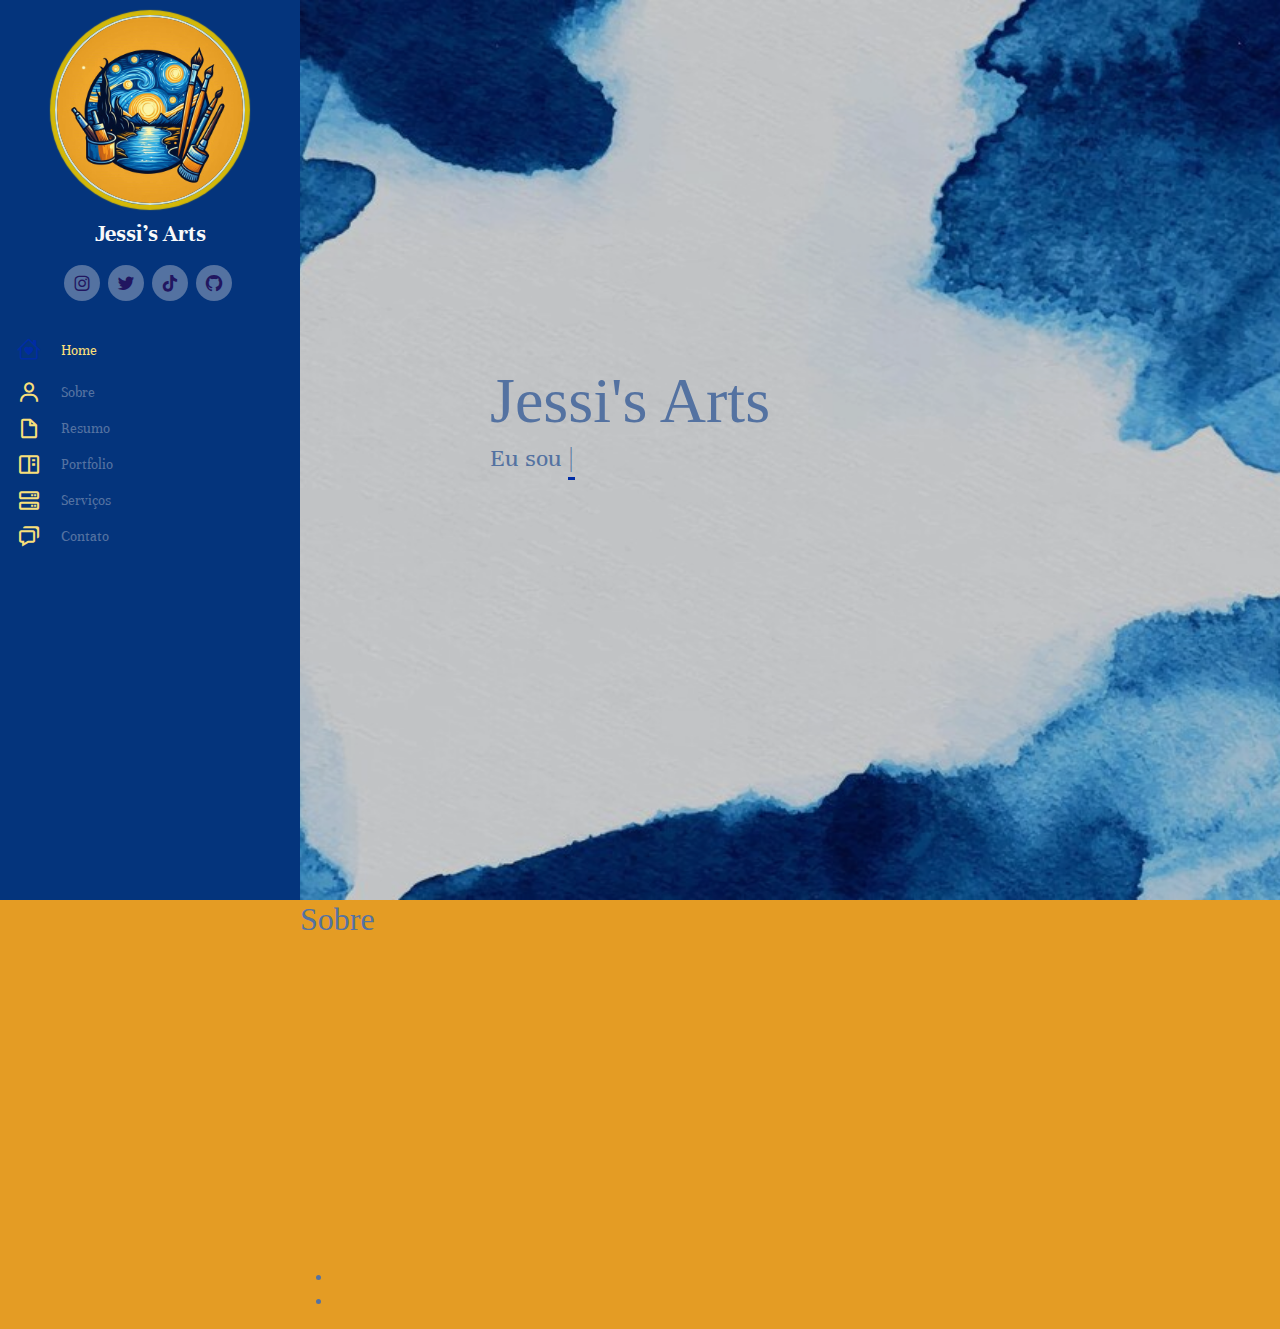
==== index.html @ 722318ad "Add files via upload" ====
<!DOCTYPE html>
<html lang="pt-br">

<head>
  <meta charset="UTF-8">
  <meta name="viewport" content="width=device-width, initial-scale=1.0">
  <title>Jessi</title>
  <meta content="" name="description">
  <meta content="" name="keywords">
  <!-- favicon -->
  <!-- google fonts -->


  <!-- CSS Bootstrap -->
  <link rel="stylesheet" href="bootstrap/aos/aos.css">
  <link rel="stylesheet" href="bootstrap/bootstrap/css/bootstrap.min.css">
  <link rel="stylesheet" href="bootstrap/bootstrap-icons/bootstrap-icons.css">
  <link rel="stylesheet" href="bootstrap/boxicons/css/boxicons.min.css">
  <link rel="stylesheet" href="bootstrap/glightbox/css/glightbox.min.css">
  <link rel="stylesheet" href="bootstrap/swiper/swiper-bundle.min.css">

  <!-- CSS principal -->
  <link rel="stylesheet" href="css/style.css">

</head>

<body>
  <!-- botão navegação mobile -->
  <i class="bi bi-list mobile-nav-toggle d-xl-none"></i>

  <!-- cabeçalho -->
  <header id="header">
    <div class="d-flex flex-column">

      <div class="perfil">

        <img class="img-fluid rounded-circle" src="img/depoimentos/logo da jessi.jpg" alt=""> <!-- inserir a imagem -->

        <h1 class="text-light"> Jessi's Arts </h1>

        <div class="social-links mt-3 text-center">

          <a href="#" target="_blank" class="Instagram"> <i class="bx bxl-instagram"> </i></a>

          <a href="#" target="_blank" class="Twitter"> <i class="bx bxl-twitter"></i></a>

          <a href="#" target="_blank" class="Tiktok"> <i class="bx bxl-tiktok"></i></a>

          <a href="#" target="_blank" class="Github"> <i class="bx bxl-github"></i></a>
        </div> <!-- fim social links -->

        <nav id="navbar" class="nav-menu navbar">
          <ul>
            <li>
              <a href="#hero" class="nav-link scrollto active">
                <i class="bi bi-house-heart"> </i>
                <span> Home </span>
              </a>
            </li>
            <li>
              <a href="#sobre" class="nav-link scrollto">
                <i class="bx bx-user"> </i>
                <span> Sobre </span>
              </a>
            </li>
            <li>
              <a href="#resumo" class="nav-link scrollto">
                <i class="bx bx-file-blank"> </i>
                <span> Resumo </span>
              </a>
            </li>
            <li>
              <a href="#portfolio" class="nav-link scrollto">
                <i class="bx bx-book-content"> </i>
                <span> Portfolio </span>
              </a>
            </li>
            <li>
              <a href="#serviços" class="nav-link scrollto">
                <i class="bx bx-server"> </i>
                <span> Serviços </span>
              </a>
            </li>
            <li>
              <a href="#contato" class="nav-link scrollto">
                <i class="bx bx-chat"> </i>
                <span> Contato </span>
              </a>
            </li>
          </ul>
        </nav>
      </div> <!-- fim perfil -->
    </div>
  </header>

  <!-- hero -->
  <section id="hero" class="d-flex flex-column justify-content-center align-items-center">

    <div class="hero-container" data-aos="fade-in">

      <h1> Jessi's Arts </h1>
      <p> Eu sou <span class="typed" data-typed-items="Artista, Arte, Expressão"> </span> </p>

    </div>
  </section> <!-- fim hero -->

  <main id="main">

    <section id="sobre" class="sobre">
      <div id="container">

        <div class="section-title">

          <h2>Sobre</h2>
          <p> <!-- escrever sobre a loja --></p>

        </div>

        <div class="row">

          <div class="col-lg-4" data-aos="fade-right">
            <img class="img-fluid" src="img/depoimentos/logo da jessi.jpg" alt="">
          </div>

          <div class="col-lg-8 pt-4 pt-lg-0 content" data-aos="fade-left">

            <h3> Venda de Quadros </h3>
            <p class="fst-italic"> <!-- escrever sobre  --></p>
          </div>

          <div class="row">
            <div class="col-lg-6">
               
              <ul>
                  <li>
                      <li></li>
                    <strong></strong>
                    <span></span>
                  </li>




              </ul>



            </div>


          </div>

        </div>

      </div>
    </section>


  </main> <!-- fim main -->

  <footer id="footer">


  </footer>

  <!-- back-to-top -->

  <!-- JS Bootstrap -->
  <script src="bootstrap/aos/aos.js"></script>
  <script src="bootstrap/bootstrap/js/bootstrap.bundle.min.js"></script>
  <script src="bootstrap/glightbox/js/glightbox.min.js"></script>
  <script src="bootstrap/isotope-layout/isotope.pkgd.min.js"></script>
  <script src="bootstrap/purecounter/purecounter_vanilla.js"></script>
  <script src="bootstrap/swiper/swiper-bundle.min.js"></script>
  <script src="bootstrap/typed.js/typed.umd.js"></script>

  <!-- JS Principal -->
  <script src="js/main.js"></script>

</body>

</html>
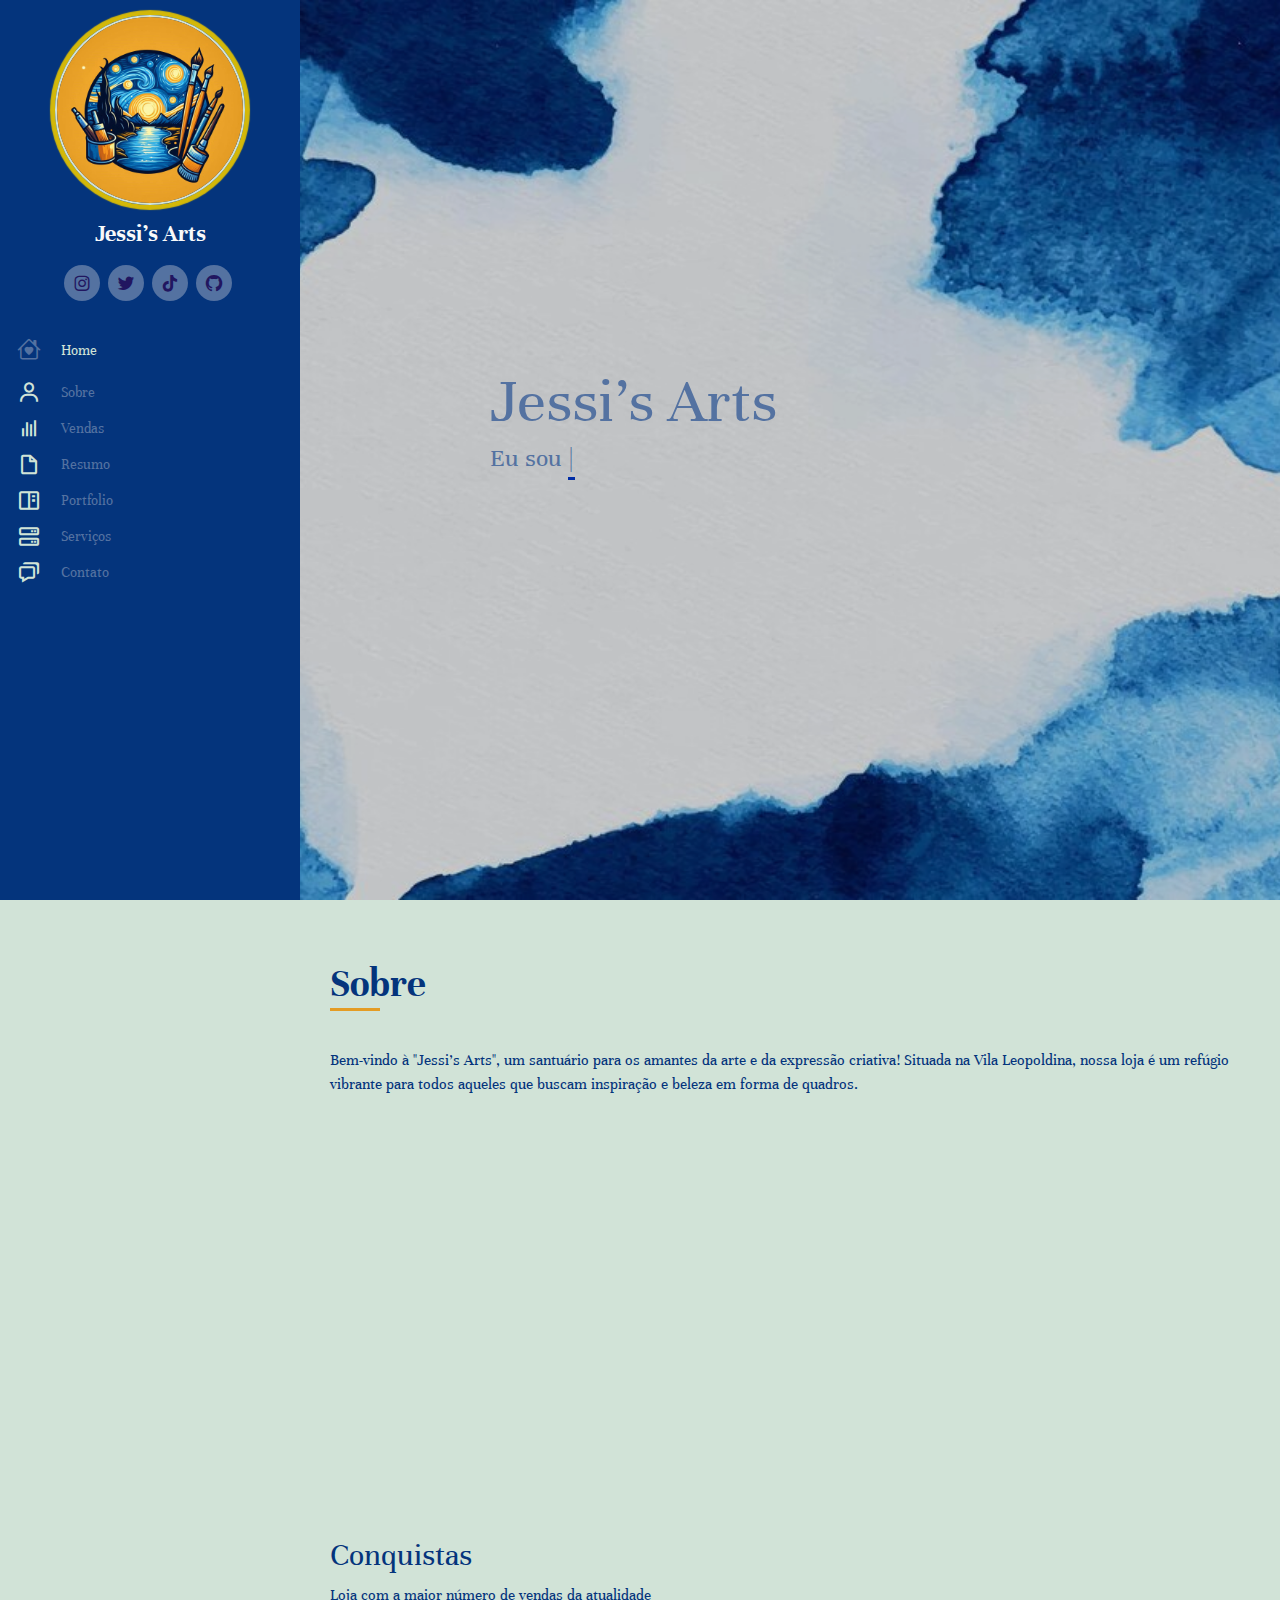
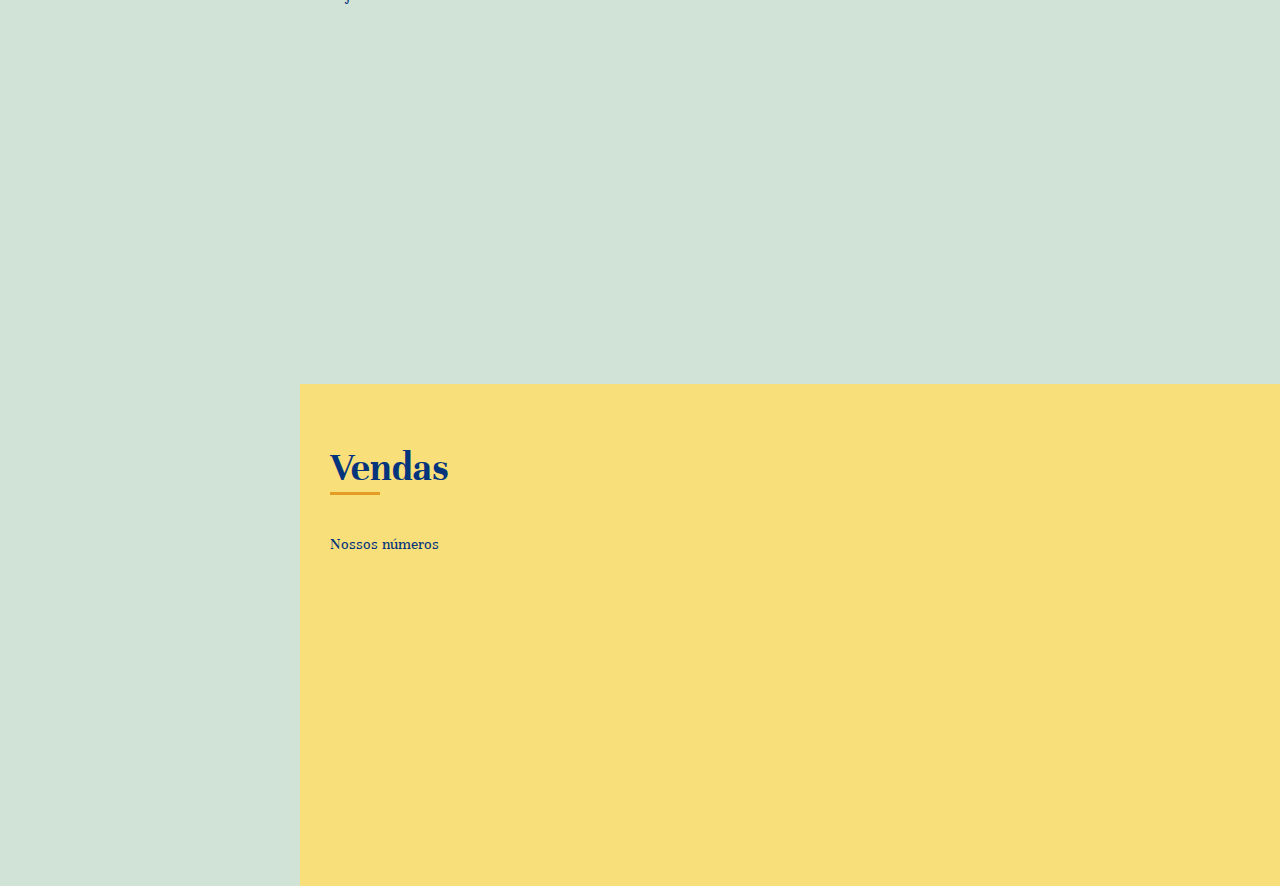
==== commit 07770c2a: "Add files via upload" ====
--- a/index.html
+++ b/index.html
@@ -40,13 +40,14 @@
 
         <div class="social-links mt-3 text-center">
 
-          <a href="#" target="_blank" class="Instagram"> <i class="bx bxl-instagram"> </i></a>
+          <a href="https://www.instagram.com/jeeh_ssicah/" target="_blank" class="Instagram"> <i
+              class="bx bxl-instagram"> </i></a>
 
           <a href="#" target="_blank" class="Twitter"> <i class="bx bxl-twitter"></i></a>
 
           <a href="#" target="_blank" class="Tiktok"> <i class="bx bxl-tiktok"></i></a>
 
-          <a href="#" target="_blank" class="Github"> <i class="bx bxl-github"></i></a>
+          <a href="https://github.com/JessicaTb" target="_blank" class="Github"> <i class="bx bxl-github"></i></a>
         </div> <!-- fim social links -->
 
         <nav id="navbar" class="nav-menu navbar">
@@ -61,6 +62,12 @@
               <a href="#sobre" class="nav-link scrollto">
                 <i class="bx bx-user"> </i>
                 <span> Sobre </span>
+              </a>
+            </li>
+            <li>
+              <a href="#vendas" class="nav-link scrollto">
+                <i class="bx bx-bar-chart"> </i>
+                <span> Vendas </span>
               </a>
             </li>
             <li>
@@ -107,12 +114,14 @@
   <main id="main">
 
     <section id="sobre" class="sobre">
-      <div id="container">
+      <div class="container">
 
         <div class="section-title">
 
           <h2>Sobre</h2>
-          <p> <!-- escrever sobre a loja --></p>
+          <p> Bem-vindo à "Jessi's Arts", um santuário para os amantes da arte e da expressão criativa! Situada na Vila
+            Leopoldina, nossa loja é um refúgio vibrante para todos aqueles que buscam inspiração e beleza em forma de
+            quadros.</p>
 
         </div>
 
@@ -125,35 +134,221 @@
           <div class="col-lg-8 pt-4 pt-lg-0 content" data-aos="fade-left">
 
             <h3> Venda de Quadros </h3>
-            <p class="fst-italic"> <!-- escrever sobre  --></p>
-          </div>
-
-          <div class="row">
-            <div class="col-lg-6">
-               
-              <ul>
-                  <li>
-                      <li></li>
-                    <strong></strong>
-                    <span></span>
-                  </li>
-
-
-
-
-              </ul>
-
-
-
-            </div>
-
-
-          </div>
+            <p class="fst-italic"> Loja dedicada a vender quadros</p>
+
+
+            <div class="row">
+              <div class="col-lg-6">
+                <ul>
+                  <li>
+                    <i class="bi bi-calendar-heart"></i>
+                    <strong>Inauguração</strong>
+                    <span>19 de Março 2020</span>
+                  </li>
+
+                  <li>
+                    <i class="bi bi-globe-americas"></i>
+                    <strong> Site </strong>
+                    <span>https://github.com/JessicaTb</a></span>
+                  </li>
+
+                  <li>
+                    <i class="bi bi-phone"></i>
+                    <strong> Telefone</strong>
+                    <span>(11) 91316-7765</span>
+                  </li>
+                </ul>
+
+              </div> <!-- fim da col-lg-6 -->
+              <div class="col-lg-6">
+                <ul>
+                  <li>
+                    <i class="bi bi-geo-alt"></i>
+                    <strong> Cidade</strong>
+                    <span> São Paulo </span>
+                  </li>
+
+                  <li>
+                    <i class="bi bi-geo-fill"></i>
+                    <strong> Bairro</strong>
+                    <span> Vila Leopoldina </span>
+                  </li>
+
+                  <li>
+                    <i class="bi bi-envelope-heart"></i>
+                    <strong> Email </strong>
+                    <span>jessisarts@gmail.com</span>
+                  </li>
+                </ul>
+              </div>
+              <p> Somos a maior loja de quadros da Vila Leopoldina </p>
+            </div>
+
+          </div>
+
+        </div>
+    </section>
+
+    <!-- conquistas -->
+    <section id="conquistas" class="conquistas">
+      <div class="container">
+
+        <div>
+          <h2> Conquistas</h2>
+          <p> Loja com a maior número de vendas da atualidade</p>
+        </div>
+
+        <div class="row">
+
+          <div class="col-lg-3 col-md-6 d-md-flex align-items-md-stretch" data-aos="fade-up">
+            <div class="count-box">
+              <i class="bi bi-bar-chart-line"></i>
+              <span data-purecounter-start="0" data-purecounter-end="130" data-purecounter-duration="2"
+                class="purecounter"></span>
+              <p>
+                <strong> Quadros vendidos: </strong>
+                Mensalmente vendemos uma média de 130 quadros
+              </p>
+            </div>
+          </div>
+          <div class="col-lg-3 col-md-6 d-md-flex align-items-md-stretch" data-aos="fade-up">
+            <div class="count-box">
+              <i class="bi bi-person-hearts"></i>
+              <span data-purecounter-start="0" data-purecounter-end="637" data-purecounter-duration="2"
+                class="purecounter"></span>
+              <p>
+                <strong> Clientes: </strong>
+                Centenas de clientes satisfeitos com nossas obras
+              </p>
+            </div>
+          </div>
+          <div class="col-lg-3 col-md-6 d-md-flex align-items-md-stretch" data-aos="fade-up"> <!-- alterar esse aqui -->
+            <div class="count-box">
+              <i class="bi bi-palette"></i>
+              <span data-purecounter-start="0" data-purecounter-end="78" data-purecounter-duration="2"
+                class="purecounter"></span>
+              <p>
+                <strong> Obras: </strong>
+                Mais de 70 obras autorais
+              </p>
+            </div>
+          </div>
+          <div class="col-lg-3 col-md-6 d-md-flex align-items-md-stretch" data-aos="fade-up">
+            <!--  alterar esse aqui -->
+            <div class="count-box">
+              <i class="bi bi-graph-up-arrow"></i> <!-- icones para falar sobre as conquistas da loja  -->
+              <span data-purecounter-start="0" data-purecounter-end="503" data-purecounter-duration="2"
+                class="purecounter"></span>
+              <p>
+                <strong> Crescimento: </strong>
+                Nos últimos 2 anos nossa loja teve uma grande ascensão, e agora temos centenas de clientes
+              </p>
+            </div>
+          </div>
+
+        </div> <!--  fim row -->
+
+      </div> <!-- fim container -->
+    </section> <!-- fim conquistas -->
+
+    <section id="skills" class="skills section-bg">
+      <div class="container">
+
+        <div class="section-title">
+          <h2> Vendas </h2>
+          <p>Nossos números</p>
+        </div>
+
+        <div class="row skills-content">
+
+          <div class="col-lg-6" data-aos="fade-right">
+
+            <div class="progress">
+              <span class="skill"> Quadro Miniatura
+                <i class="val"> 35% </i>
+              </span>
+              <div class="progress-bar-bg">
+                <div class="progress-bar" role="progressbar" aria-valuenow="35" aria-valuemin="0" aria-valuemax="100"> </div>
+              </div>
+            </div>
+
+            <div class="progress">
+              <span class="skill"> Quadro Pequeno 
+                <i class="val"> 40% </i>
+              </span>
+              <div class="progress-bar-bg">
+                <div class="progress-bar" role="progressbar" aria-valuenow="40" aria-valuemin="0" aria-valuemax="100"> </div>
+              </div>
+            </div>
+
+            <div class="progress">
+              <span class="skill"> Quadro Médio
+                <i class="val"> 25% </i>
+              </span>
+              <div class="progress-bar-bg">
+                <div class="progress-bar" role="progressbar" aria-valuenow="25" aria-valuemin="0" aria-valuemax="100"> </div>
+              </div>
+            </div>
+
+            <div class="progress">
+              <span class="skill"> Quadro Grande 
+                <i class="val"> 25% </i>
+              </span>
+              <div class="progress-bar-bg">
+                <div class="progress-bar" role="progressbar" aria-valuenow="25" aria-valuemin="0" aria-valuemax="100"> </div>
+              </div>
+            </div>
+
+
+          </div>  <!-- fim col-lg-6 -->
+
+          <div class="col-lg-6" data-aos="fade-left">  <!-- adicionei para teste -->
+
+            <div class="progress">
+              <span class="skill"> Quadros Grandes
+                <i class="val"> 35% </i>
+              </span>
+              <div class="progress-bar-bg">
+                <div class="progress-bar" role="progressbar" aria-valuenow="35" aria-valuemin="0" aria-valuemax="100"> </div>
+              </div>
+            </div>
+
+            <div class="progress">
+              <span class="skill"> Quadros Médios 
+                <i class="val"> 40% </i>
+              </span>
+              <div class="progress-bar-bg">
+                <div class="progress-bar" role="progressbar" aria-valuenow="40" aria-valuemin="0" aria-valuemax="100"> </div>
+              </div>
+            </div>
+
+            <div class="progress">
+              <span class="skill"> Quadros Pequenos 
+                <i class="val"> 25% </i>
+              </span>
+              <div class="progress-bar-bg">
+                <div class="progress-bar" role="progressbar" aria-valuenow="25" aria-valuemin="0" aria-valuemax="100"> </div>
+              </div>
+            </div>
+
+            <div class="progress">
+              <span class="skill"> Quadros Pequenos 
+                <i class="val"> 25% </i>
+              </span>
+              <div class="progress-bar-bg">
+                <div class="progress-bar" role="progressbar" aria-valuenow="25" aria-valuemin="0" aria-valuemax="100"> </div>
+              </div>
+            </div>  <!-- fim da progress -->
+
 
         </div>
 
       </div>
     </section>
+
+
+
+
 
 
   </main> <!-- fim main -->
@@ -173,6 +368,7 @@
   <script src="bootstrap/purecounter/purecounter_vanilla.js"></script>
   <script src="bootstrap/swiper/swiper-bundle.min.js"></script>
   <script src="bootstrap/typed.js/typed.umd.js"></script>
+  <script src="bootstrap/waypoints/noframework.waypoints.js"></script>
 
   <!-- JS Principal -->
   <script src="js/main.js"></script>
--- a/css/style.css
+++ b/css/style.css
@@ -13,6 +13,7 @@
 
     --texto-escuro:#211660 ; 
     --texto-claro: #5472a1;
+    --texto-titulo:#201db9;
 
     --detalhes-claro: #d1e3d7;
     --detalhes-icones: #5472a1;
@@ -23,11 +24,11 @@
 /* CSS principal */
 body{
     font-family:"Unna", sans-serif ;
-    color:var(--texto-claro) ;
-    background:var(--fundo-escuro) ;
+    color:var(--fundo-menu-lateral) ; /* texto claro */
+    background:var(--detalhes-claro) ;
 }
 a{
-    color:var(--texto-claro) ;
+    color:var(--texto-claro) ; /* texto claro */
     text-decoration:none;
 }
 a:hover {
@@ -35,7 +36,7 @@
     text-decoration: none;
 }
 h1, h2, h3, h4, h5, h6 {
-    font-family:"" ; /* nome das fontes */
+    font-family:"Unna" sans-serif ; /* nome das fontes */
 }
 /* cabeçalho */
 #header {
@@ -87,6 +88,7 @@
 #main {
     margin-left: 300px;
 }
+.container,
 .container-fluid {
     padding-left: 30px;
     padding-right: 30px;
@@ -132,20 +134,20 @@
 .nav-menu a:focus i{
     font-size: 24px;
     padding-right: 20px;
-    color: var(--fundo-claro);
+    color: var(--borda-clara);  /* alterei para teste  */
 }
 .nav-menu a:hover,
 .nav-menu .active,
 .nav-menu .active:focus,
 .nav-menu li:hover>a {
     text-decoration: none;
-    color: var(--fundo-claro);
+    color: var(--borda-clara); /* alterei */
 }
 .nav-menu a:hover i,
 .nav-menu .active i,
 .nav-menu .active:focus i,
 .nav-menu li:hover>a i {
-    color: var(--detalhes-escuro);
+    color: var(--detalhes-icones);  /* alterei para teste */
 }
 /* fim header */
 .mobile-nav-toggle {
@@ -201,7 +203,7 @@
     font-size: 64px;
     font-size: 700;
     line-height: 56px;
-    color: var(--detalhes-icones);
+    color: var(--detalhes-icones);                              /* título Jessi's Arts */
 }
 #hero p {
     color: var(--detalhes-icones);
@@ -230,3 +232,119 @@
         font-size: 24px;
     }
 }
+/* ------- Css Geral -----  */
+section {
+    padding: 60px 0;
+    overflow: hidden;
+}
+.section-bg {  /*bg - background*/
+    background: var(--fundo-claro);
+}
+.section-title{
+    padding-bottom: 30px;
+}
+.section-title h2 {
+    font-size: 40px;
+    font-weight: bold;
+    margin-bottom: 20px; /* alterei aqui */
+    padding-bottom: 20px;
+    color: var(--fundo-menu-lateral);
+}
+.section-title h2::after {
+    content: "";
+    position: absolute; 
+    display: block;
+    width: 50px;
+    height: 3px;
+    background: var(--fundo-escuro);
+}
+.section-title p {
+    margin-bottom: 0;
+}
+/* sobre */
+.sobre .container h3 {
+    font-size: 30px;          
+    font-weight: 500;
+    color: var(--detalhes-icones); 
+}
+.sobre .container ul{
+    list-style: none;
+    padding: 0;
+}
+.sobre .container ul li {
+    margin-bottom: 20px;
+    display: flex;
+    align-items: center;
+}
+.sobre .container ul strong {
+    margin-right: 15px;
+}
+.sobre .container ul i {
+    font-size: 22px;
+    margin-right: 10px;
+    color: var(--detalhes-icones);
+    line-height: 0;
+}
+/* conquistas */
+.conquistas {
+    padding-bottom: 30px;
+}
+.conquistas .count-box {
+    padding: 30px;
+    width: 100%;
+}
+.conquistas .count-box i {
+    display: block;
+    font-size: 45px;
+    color: var(--detalhes-escuro);
+    float: left;
+    line-height: 0;
+}
+.conquistas .count-box span {
+    font-size: 50px;
+    line-height: 40px;
+    display: block;
+    font-weight: 700;
+    color: var(--texto-titulo);
+    margin-left: 60px;
+}
+.conquistas .count-box p {
+    padding: 15px 0 0 0;
+    margin: 0 0 0 60px;
+    font-family: "Unna" serif;
+    font-size: 16px;
+    color: var(--detalhes-escuro);
+}
+/* .conquistas .count-box i:hover {
+    color: var(--fundo-escuro);
+} */
+/* Skills / Vendas */
+.skills .progress {
+    height: 60px;
+    display: block;
+    background: none;
+    border-radius: 0;
+}
+.skills .progress .skill {
+    padding: 0;
+    margin: 0 0 6px 0;
+    text-transform: uppercase;
+    display: block;
+    font-weight: 600;
+    font-family: "Cormorant Garamond" sans-serif;
+    color: var(--detalhes-escuro);
+}
+.skills .progress .skill .val {
+    float: right;
+    font-style: normal;
+}
+.skills .progress-bar-bg {
+    background: var(--borda-clara);
+    height: 10px;
+}
+.skills .progress-bar {
+    width: 1px;
+    height: 10px;
+    transition: 5s;
+    background: var(--detalhes-escuro);
+}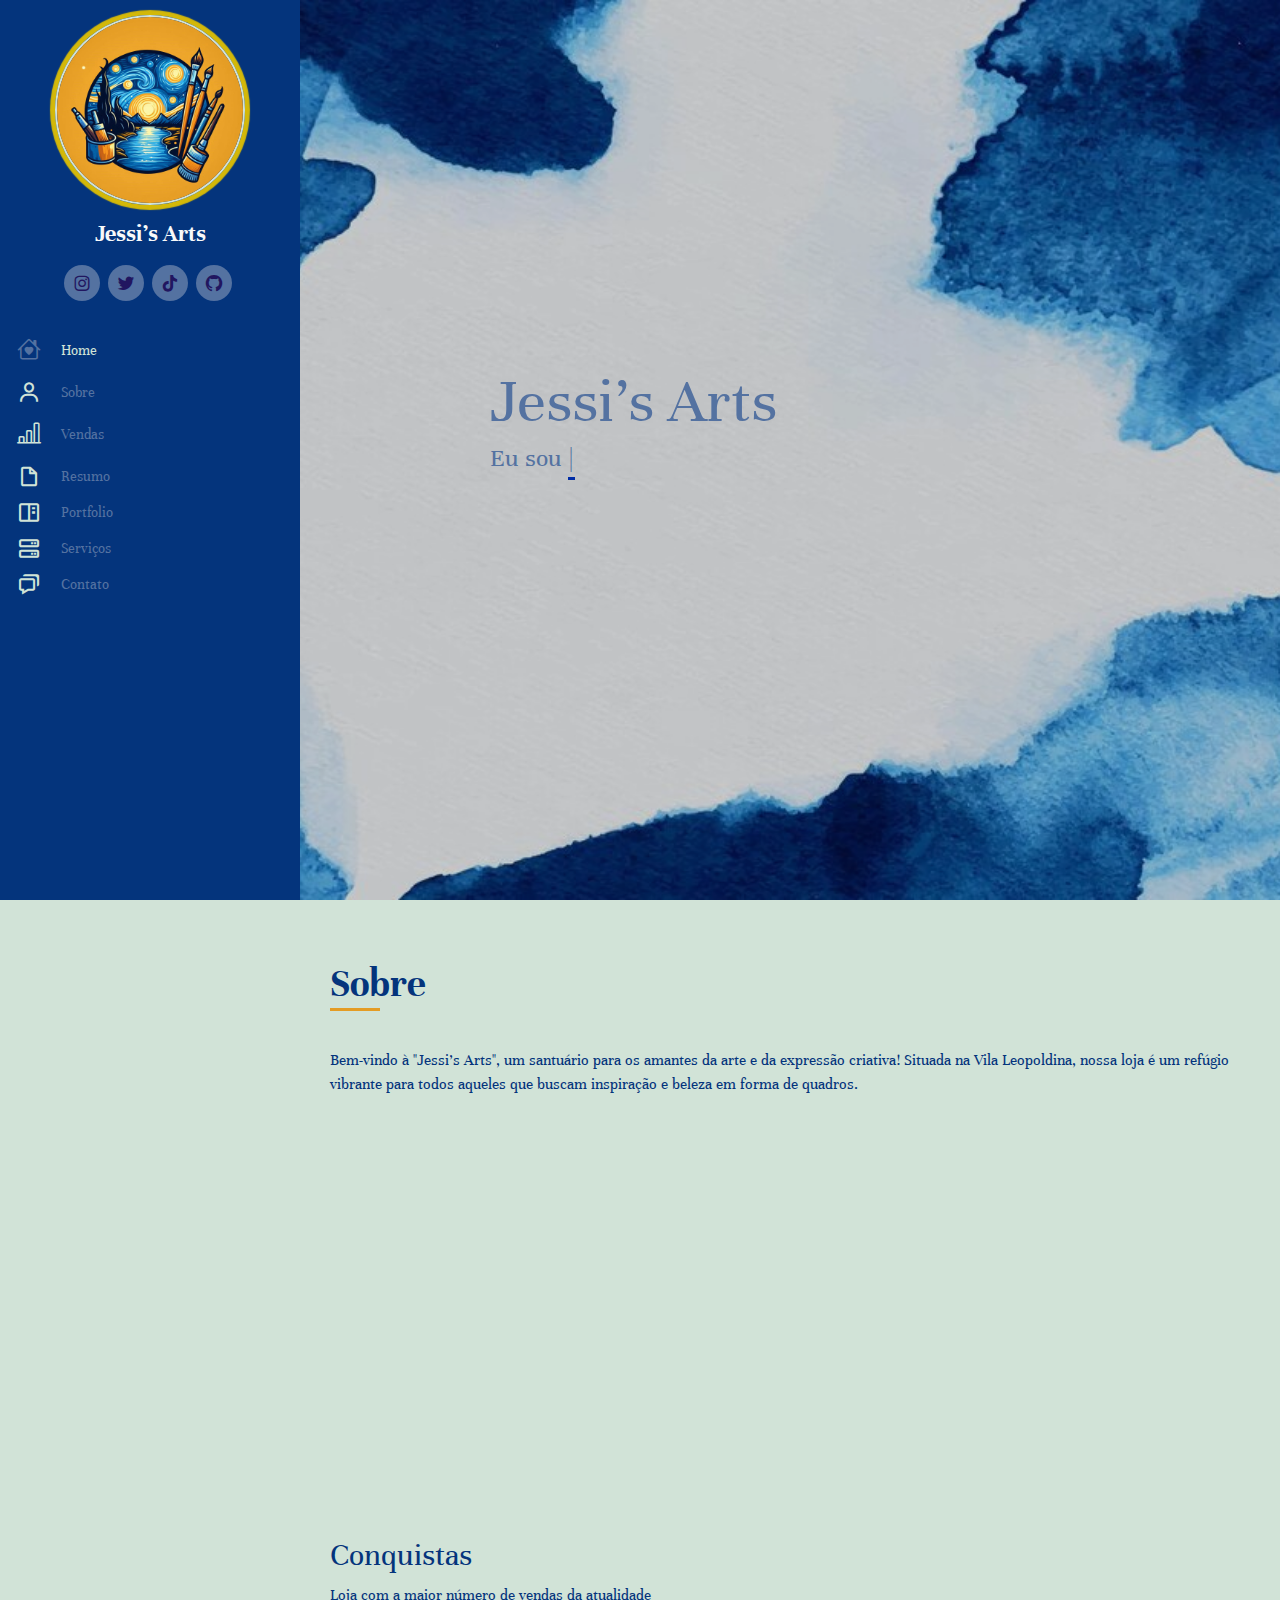
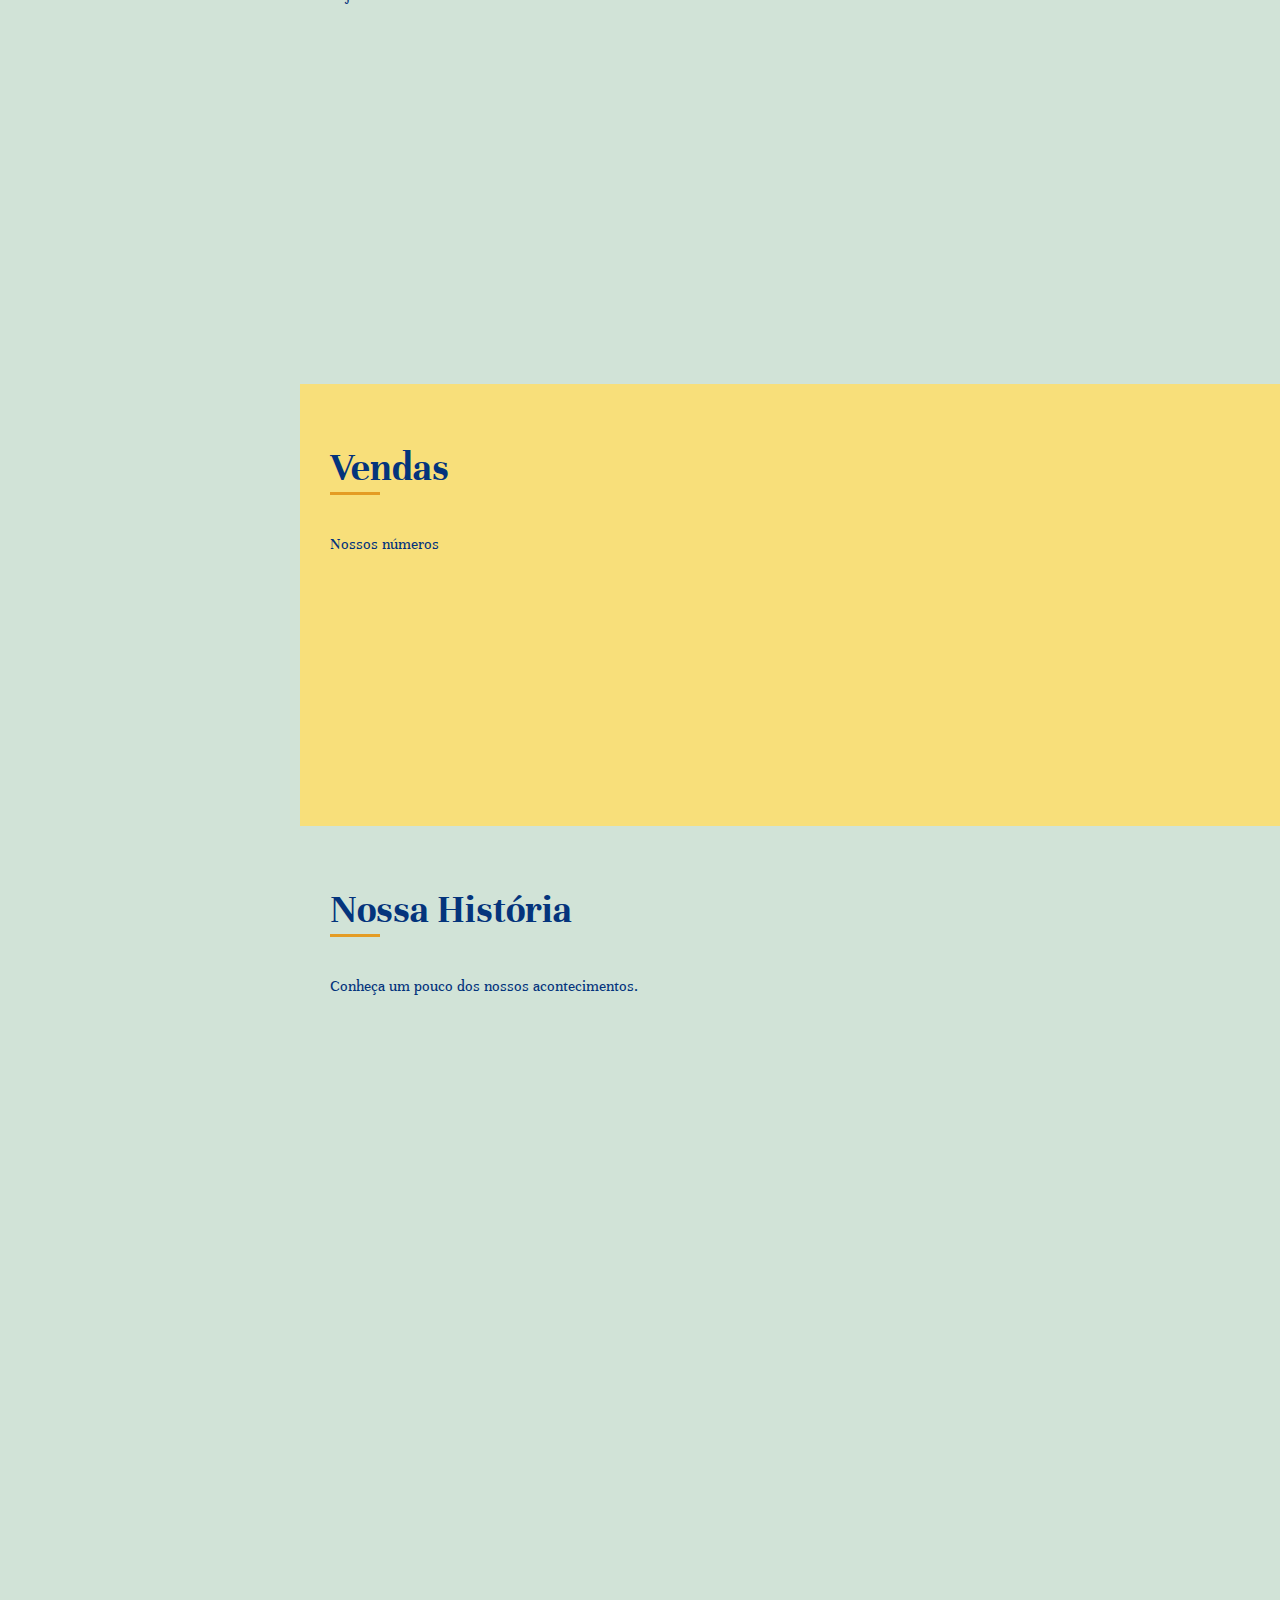
==== commit 9693e332: "Add files via upload" ====
--- a/index.html
+++ b/index.html
@@ -66,7 +66,7 @@
             </li>
             <li>
               <a href="#vendas" class="nav-link scrollto">
-                <i class="bx bx-bar-chart"> </i>
+                <i class="bi bi-bar-chart-line"> </i>
                 <span> Vendas </span>
               </a>
             </li>
@@ -268,16 +268,18 @@
                 <i class="val"> 35% </i>
               </span>
               <div class="progress-bar-bg">
-                <div class="progress-bar" role="progressbar" aria-valuenow="35" aria-valuemin="0" aria-valuemax="100"> </div>
-              </div>
-            </div>
-
-            <div class="progress">
-              <span class="skill"> Quadro Pequeno 
+                <div class="progress-bar" role="progressbar" aria-valuenow="35" aria-valuemin="0" aria-valuemax="100">
+                </div>
+              </div>
+            </div>
+
+            <div class="progress">
+              <span class="skill"> Quadro Pequeno
                 <i class="val"> 40% </i>
               </span>
               <div class="progress-bar-bg">
-                <div class="progress-bar" role="progressbar" aria-valuenow="40" aria-valuemin="0" aria-valuemax="100"> </div>
+                <div class="progress-bar" role="progressbar" aria-valuenow="40" aria-valuemin="0" aria-valuemax="100">
+                </div>
               </div>
             </div>
 
@@ -286,69 +288,116 @@
                 <i class="val"> 25% </i>
               </span>
               <div class="progress-bar-bg">
-                <div class="progress-bar" role="progressbar" aria-valuenow="25" aria-valuemin="0" aria-valuemax="100"> </div>
-              </div>
-            </div>
-
-            <div class="progress">
-              <span class="skill"> Quadro Grande 
+                <div class="progress-bar" role="progressbar" aria-valuenow="25" aria-valuemin="0" aria-valuemax="100">
+                </div>
+              </div>
+            </div>
+
+
+          </div> <!-- fim col-lg-6 -->
+
+          <div class="col-lg-6" data-aos="fade-left"> <!-- adicionei para teste -->
+
+            <div class="progress">
+              <span class="skill"> Quadro Grandes
+                <i class="val"> 35% </i>
+              </span>
+              <div class="progress-bar-bg">
+                <div class="progress-bar" role="progressbar" aria-valuenow="35" aria-valuemin="0" aria-valuemax="100">
+                </div>
+              </div>
+            </div>
+
+            <div class="progress">
+              <span class="skill"> Quadro Extra Grande
+                <i class="val"> 40% </i>
+              </span>
+              <div class="progress-bar-bg">
+                <div class="progress-bar" role="progressbar" aria-valuenow="40" aria-valuemin="0" aria-valuemax="100">
+                </div>
+              </div>
+            </div>
+
+            <div class="progress">
+              <span class="skill"> Quadro Tamanho Galeria
                 <i class="val"> 25% </i>
               </span>
               <div class="progress-bar-bg">
-                <div class="progress-bar" role="progressbar" aria-valuenow="25" aria-valuemin="0" aria-valuemax="100"> </div>
-              </div>
-            </div>
-
-
-          </div>  <!-- fim col-lg-6 -->
-
-          <div class="col-lg-6" data-aos="fade-left">  <!-- adicionei para teste -->
-
-            <div class="progress">
-              <span class="skill"> Quadros Grandes
-                <i class="val"> 35% </i>
-              </span>
-              <div class="progress-bar-bg">
-                <div class="progress-bar" role="progressbar" aria-valuenow="35" aria-valuemin="0" aria-valuemax="100"> </div>
-              </div>
-            </div>
-
-            <div class="progress">
-              <span class="skill"> Quadros Médios 
-                <i class="val"> 40% </i>
-              </span>
-              <div class="progress-bar-bg">
-                <div class="progress-bar" role="progressbar" aria-valuenow="40" aria-valuemin="0" aria-valuemax="100"> </div>
-              </div>
-            </div>
-
-            <div class="progress">
-              <span class="skill"> Quadros Pequenos 
-                <i class="val"> 25% </i>
-              </span>
-              <div class="progress-bar-bg">
-                <div class="progress-bar" role="progressbar" aria-valuenow="25" aria-valuemin="0" aria-valuemax="100"> </div>
-              </div>
-            </div>
-
-            <div class="progress">
-              <span class="skill"> Quadros Pequenos 
-                <i class="val"> 25% </i>
-              </span>
-              <div class="progress-bar-bg">
-                <div class="progress-bar" role="progressbar" aria-valuenow="25" aria-valuemin="0" aria-valuemax="100"> </div>
-              </div>
-            </div>  <!-- fim da progress -->
-
-
-        </div>
+                <div class="progress-bar" role="progressbar" aria-valuenow="25" aria-valuemin="0" aria-valuemax="100">
+                </div>
+              </div>
+            </div> <!-- fim da progress -->
+
+          </div>
+
+        </div>
+    </section>
+    <!-- resumo -->
+    <section id="resumo" class="resumo">
+      <div class="container">
+
+        <div class="section-title">
+          <h2> Nossa História </h2>
+          <p> Conheça um pouco dos nossos acontecimentos.</p>
+        </div>
+
+        <div class="row">
+
+          <div class="col-lg-6" data-aos="fade-up">
+
+            <h3 class="resumo-titulo"> Como tudo começou. </h3>
+            <div class="resumo-item pb-0">
+              <h4> Jessi's Arts </h4>
+              <p>
+                <em> Nossa loja foi criada em 2020, começamos...</em>
+              </p>
+              <ul>
+                <li>São Paulo - SP</li>
+                <li> (11) 91316-7765 </li>
+                <li></li>
+                <li></li>
+              </ul>
+
+            </div> <!-- fim resumo titulo -->
+
+            <h3 class="resumo-titulo"> Nova Geração </h3>
+            <div class="resumo-item">
+              <h4> Chegada... </h4>
+              <h5> 2020 - 2020</h5>
+              <p>
+                <em> Sucesso de Vendas </em>
+              </p>
+              <p>
+                Nosso carro chefe....
+              </p>
+            </div>
+            <div class="resumo-item">
+              <h4> Maior loja de Quadros da Vila Leopoldina </h4>
+              <h5> 2020 - 2020</h5>
+              <p>
+                <em> Em 2021 nos tornamos a maior loja de quadros da Vila Leopoldina </em>
+              </p>
+              <p>
+              <ul>
+                <li>
+                  Criamos nossa Loja Virtual.
+                </li>
+                <li>
+                  Começamos a vender para o Brasil todo.
+                </li>
+              </ul>
+              </p>
+            </div>
+            <!-- fim resumo titulo  -->
+          </div> <!-- fim col -->
+
+          <div class="col-lg-6" data-aos="fade-up" data-aos-delay="200"></div>
+
+        </div>
+
 
       </div>
     </section>
-
-
-
-
 
 
   </main> <!-- fim main -->
--- a/css/style.css
+++ b/css/style.css
@@ -347,4 +347,52 @@
     height: 10px;
     transition: 5s;
     background: var(--detalhes-escuro);
-}+}
+/* resumo */
+.resumo .resumo-titulo {
+    font-size: 26px;
+    font-weight: 700;
+    margin-top: 20px;
+    margin-bottom: 20px;
+    color: var(--detalhes-escuro);
+}
+.resumo .resumo-item {
+    padding: 0 0 20px 20px;
+    /* margin-top: ; */
+    border-left: 2px solid var(--texto-titulo);
+    position: relative;
+}
+.resumo .resumo-item h4 {
+    line-height: 22px;
+    font-size: 22px;
+    font-weight: 800;
+    text-transform: uppercase;
+    font-family: 'Cormorant-Garamond';
+    color: var(--texto-titulo);
+    margin-bottom: 25px;
+}
+.resumo .resumo-item h5 {
+    font-size: 16px;
+    background: var(--fundo-claro);
+    padding: 5px 15px;
+    display: inline-block;
+    font-weight: 600;
+    margin-bottom: 10px;
+}
+.resumo .resumo-item ul {
+    padding-left: 20px;
+}
+.resumo .resumo-item ul li {
+    padding-bottom: 10px;
+}
+.resumo .resumo-item::before {  /* ::pseudo elemento */
+    content: "";
+    position: absolute;
+    top: 0;
+    left: -9px;
+    width: 16px;
+    height: 16px;
+    border-radius: 50%;
+    background: var(--fundo-claro);
+    border: 2px solid var(--texto-titulo);
+}  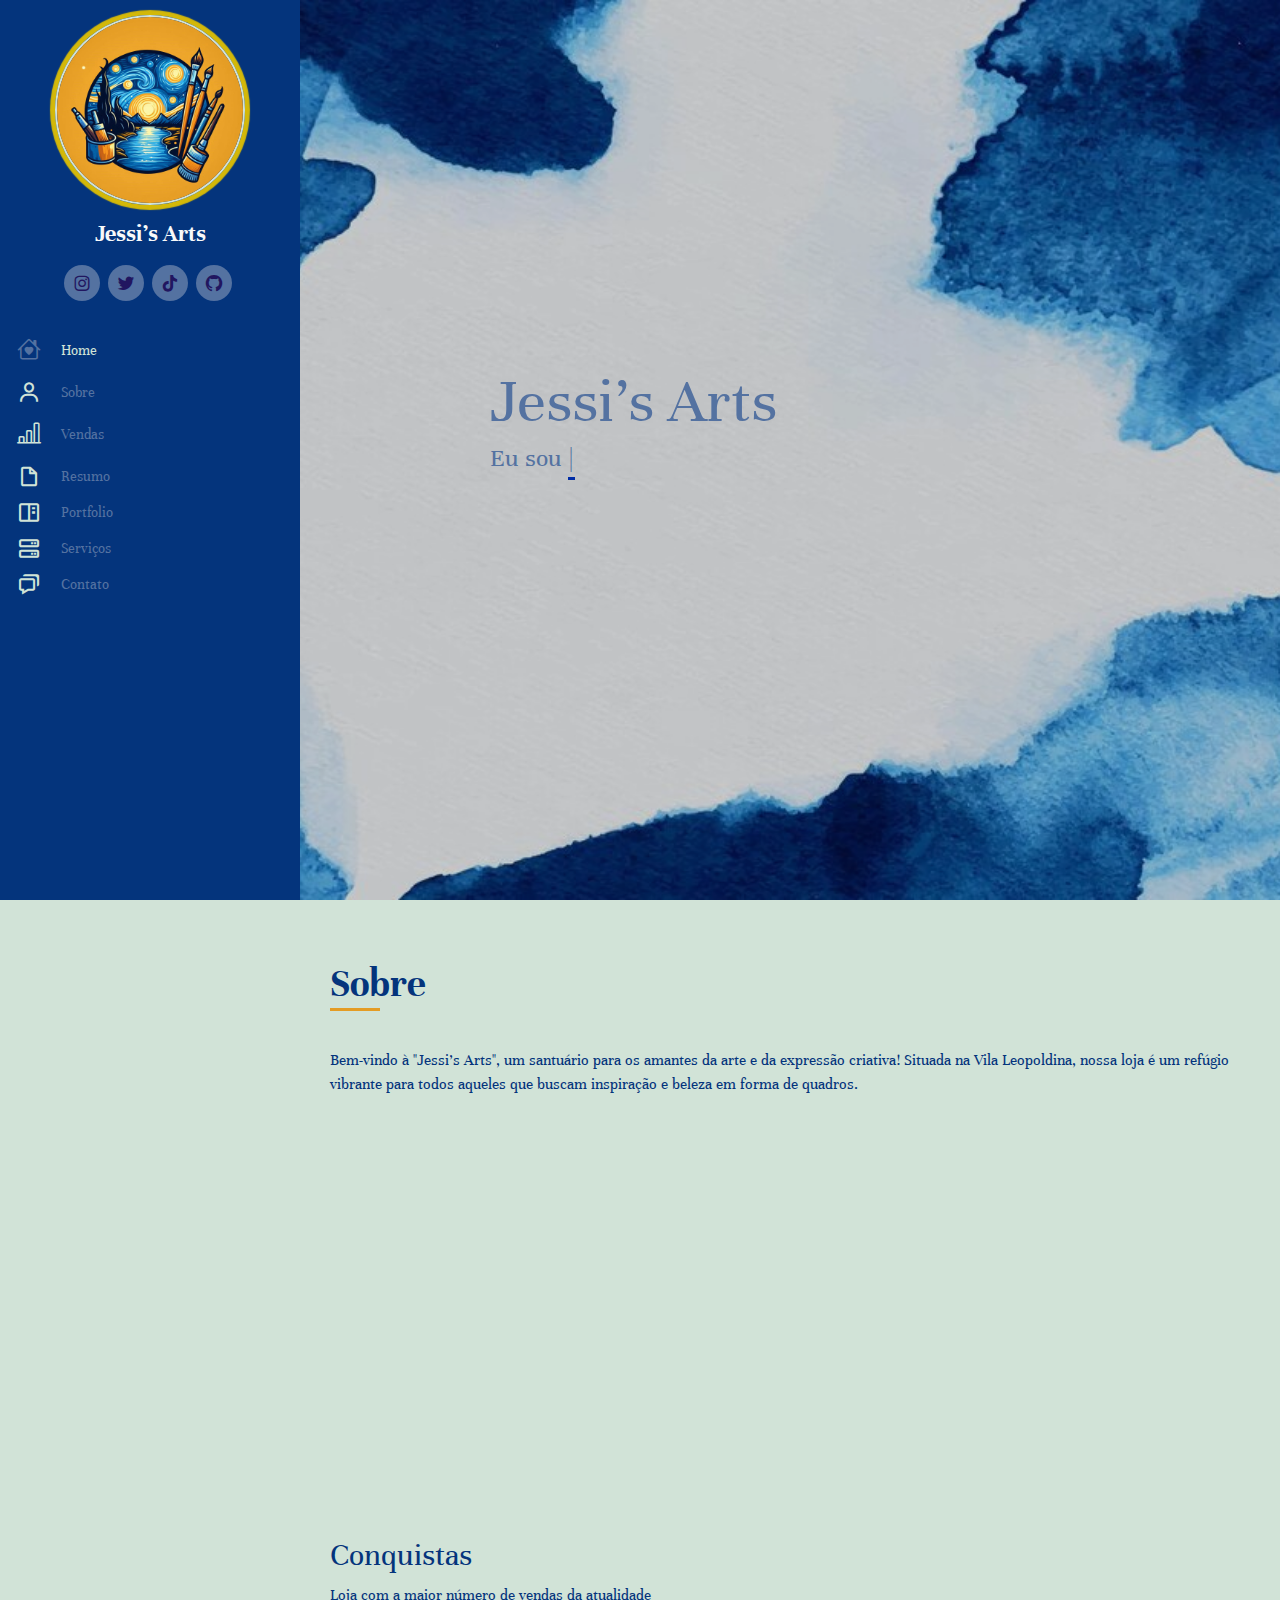
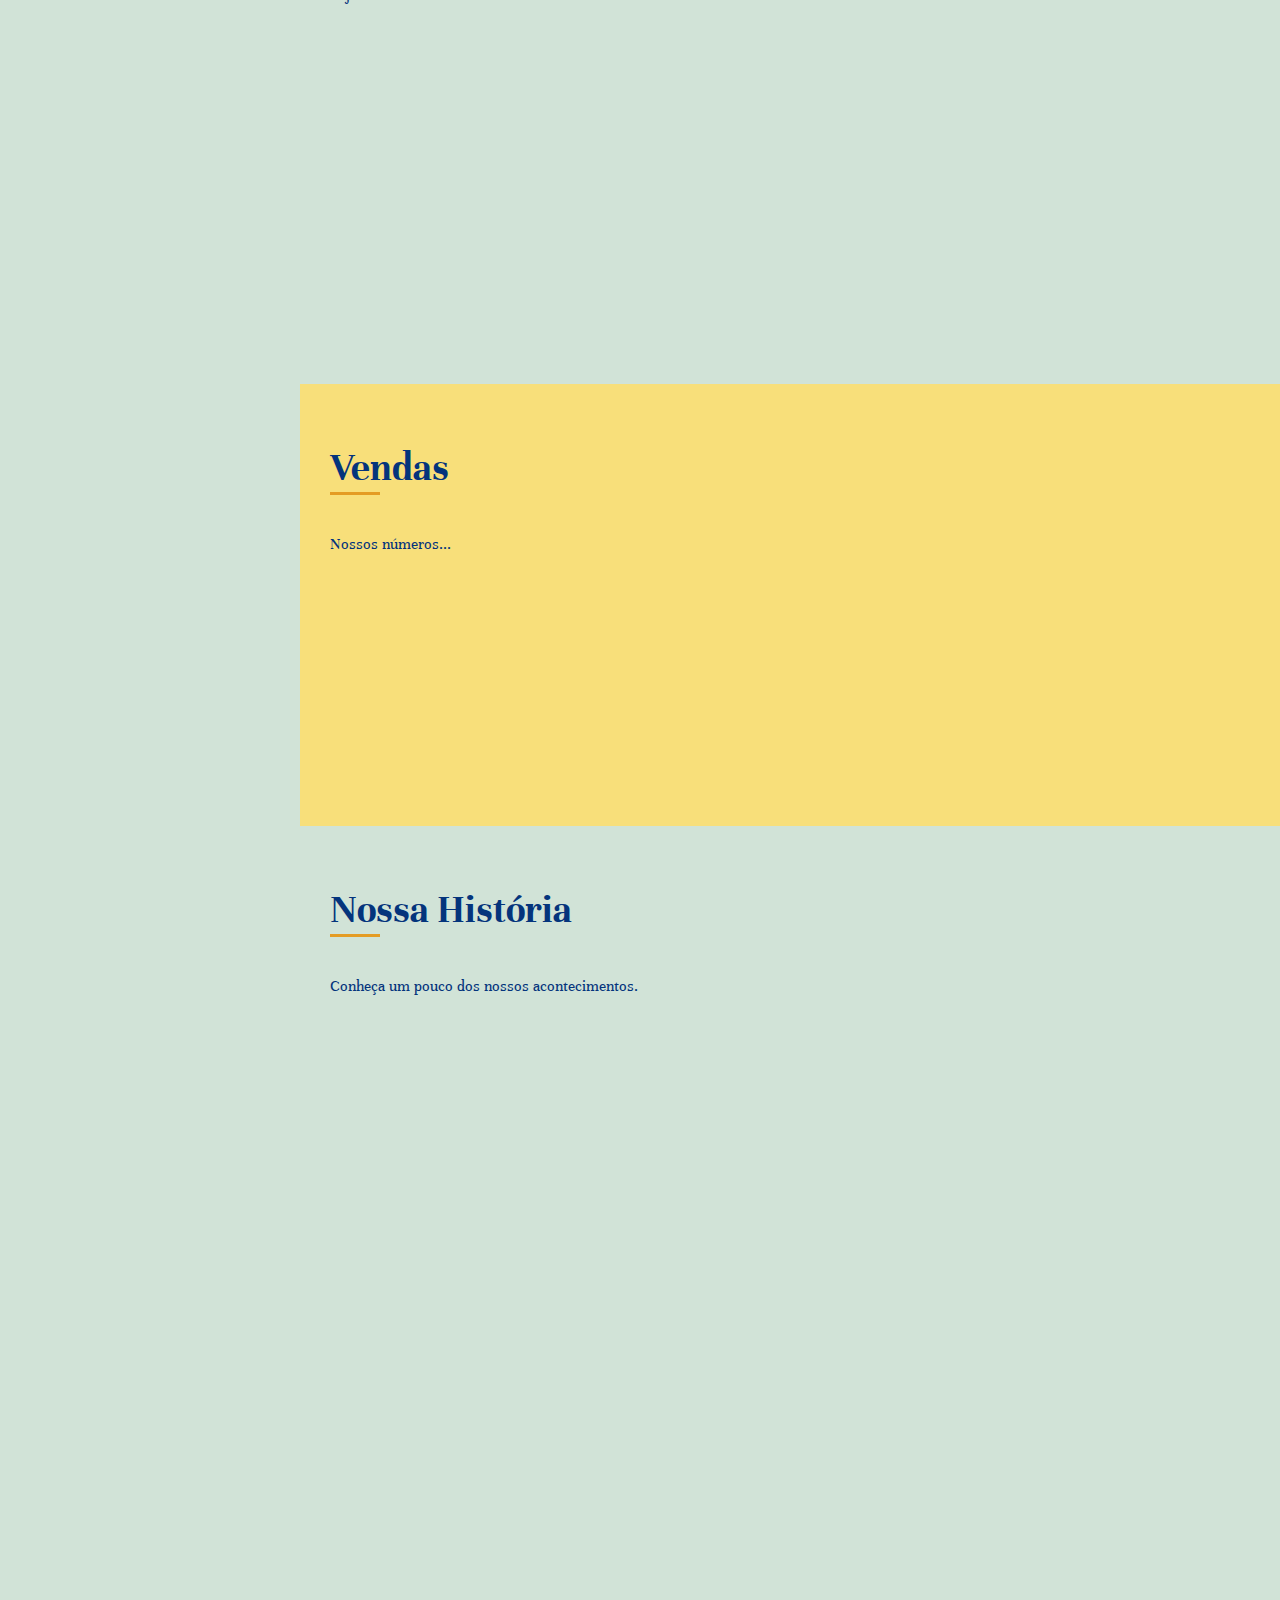
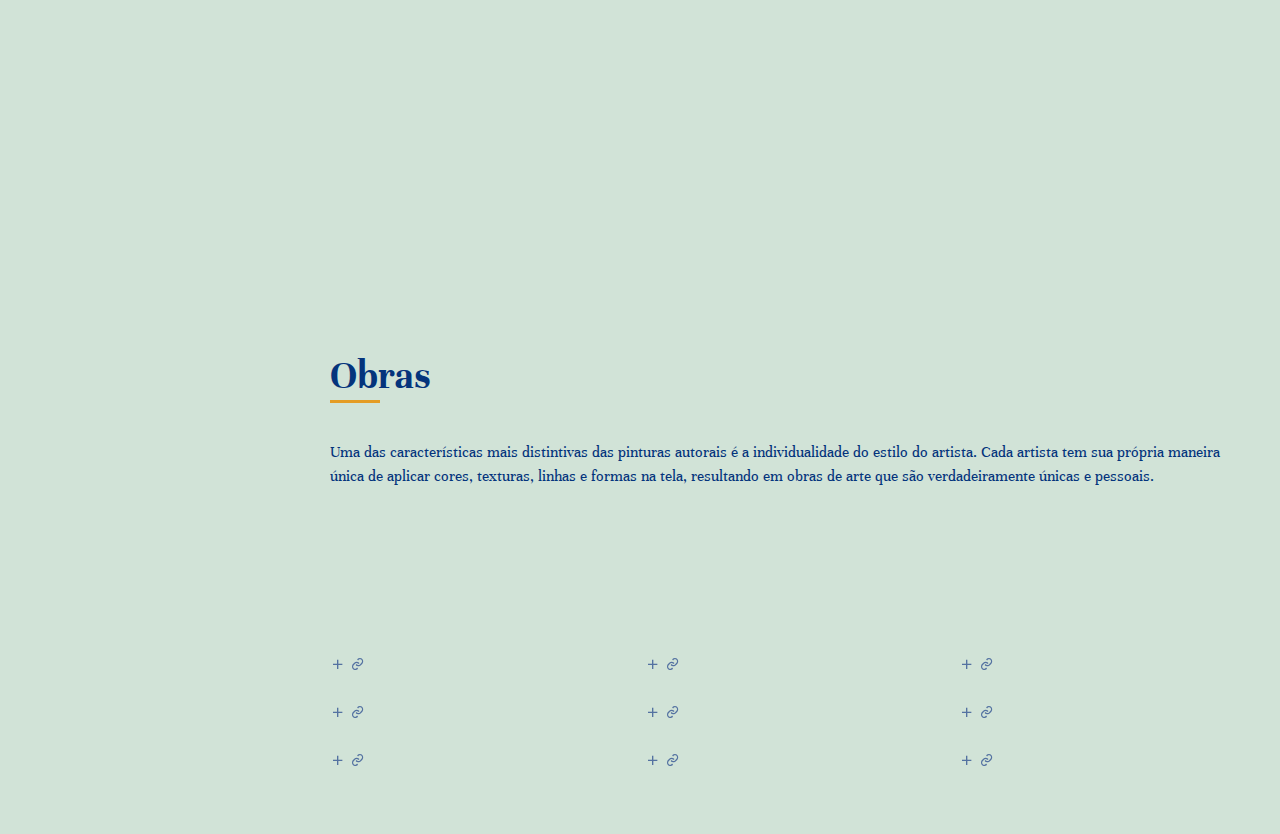
==== commit 312f3612: "Add files via upload" ====
--- a/index.html
+++ b/index.html
@@ -256,7 +256,7 @@
 
         <div class="section-title">
           <h2> Vendas </h2>
-          <p>Nossos números</p>
+          <p>Nossos números...</p>
         </div>
 
         <div class="row skills-content">
@@ -265,30 +265,30 @@
 
             <div class="progress">
               <span class="skill"> Quadro Miniatura
-                <i class="val"> 35% </i>
+                <i class="val"> 15% </i>
               </span>
               <div class="progress-bar-bg">
-                <div class="progress-bar" role="progressbar" aria-valuenow="35" aria-valuemin="0" aria-valuemax="100">
+                <div class="progress-bar" role="progressbar" aria-valuenow="15" aria-valuemin="0" aria-valuemax="100">
                 </div>
               </div>
             </div>
 
             <div class="progress">
               <span class="skill"> Quadro Pequeno
-                <i class="val"> 40% </i>
+                <i class="val"> 10% </i>
               </span>
               <div class="progress-bar-bg">
-                <div class="progress-bar" role="progressbar" aria-valuenow="40" aria-valuemin="0" aria-valuemax="100">
+                <div class="progress-bar" role="progressbar" aria-valuenow="10" aria-valuemin="0" aria-valuemax="100">
                 </div>
               </div>
             </div>
 
             <div class="progress">
               <span class="skill"> Quadro Médio
-                <i class="val"> 25% </i>
+                <i class="val"> 30% </i>
               </span>
               <div class="progress-bar-bg">
-                <div class="progress-bar" role="progressbar" aria-valuenow="25" aria-valuemin="0" aria-valuemax="100">
+                <div class="progress-bar" role="progressbar" aria-valuenow="30" aria-valuemin="0" aria-valuemax="100">
                 </div>
               </div>
             </div>
@@ -300,30 +300,30 @@
 
             <div class="progress">
               <span class="skill"> Quadro Grandes
-                <i class="val"> 35% </i>
+                <i class="val"> 20% </i>
               </span>
               <div class="progress-bar-bg">
-                <div class="progress-bar" role="progressbar" aria-valuenow="35" aria-valuemin="0" aria-valuemax="100">
+                <div class="progress-bar" role="progressbar" aria-valuenow="20" aria-valuemin="0" aria-valuemax="100">
                 </div>
               </div>
             </div>
 
             <div class="progress">
               <span class="skill"> Quadro Extra Grande
-                <i class="val"> 40% </i>
+                <i class="val"> 20% </i>
               </span>
               <div class="progress-bar-bg">
-                <div class="progress-bar" role="progressbar" aria-valuenow="40" aria-valuemin="0" aria-valuemax="100">
+                <div class="progress-bar" role="progressbar" aria-valuenow="20" aria-valuemin="0" aria-valuemax="100">
                 </div>
               </div>
             </div>
 
             <div class="progress">
               <span class="skill"> Quadro Tamanho Galeria
-                <i class="val"> 25% </i>
+                <i class="val"> 5% </i>
               </span>
               <div class="progress-bar-bg">
-                <div class="progress-bar" role="progressbar" aria-valuenow="25" aria-valuemin="0" aria-valuemax="100">
+                <div class="progress-bar" role="progressbar" aria-valuenow="5" aria-valuemin="0" aria-valuemax="100">
                 </div>
               </div>
             </div> <!-- fim da progress -->
@@ -391,13 +391,212 @@
             <!-- fim resumo titulo  -->
           </div> <!-- fim col -->
 
-          <div class="col-lg-6" data-aos="fade-up" data-aos-delay="200"></div>
-
-        </div>
-
+          <div class="col-lg-6" data-aos="fade-up" data-aos-delay="200">
+
+            <h3 class="resumo-titulo"> Chegada da Arte </h3>
+
+            <div>
+              <div class="resumo-item">
+                <h4>Lorem ipsum dolor sit </h4>
+                <h5> 2020 - Atual </h5>
+                <p>
+                  <em>preencher aqui </em>
+                </p>
+                <p> .................</p>
+                <ul>
+                  <li>;;;;;</li>
+                  <li>----</li>
+                </ul>
+              </div>
+
+            </div>
+
+          </div> <!-- fim col - 2 -->
+        </div> <!-- fim da row -->
+      </div> <!-- fim container -->
+    </section>
+    <!-- portfolio // filtro -->
+    <section id="portfolio" class="portfolio">
+      <div class="container">
+
+
+        <div class="section-title">
+          <h2> Obras </h2>
+          <p> Uma das características mais distintivas das pinturas autorais é a individualidade do estilo do artista. Cada artista tem sua própria maneira única de aplicar cores, texturas, linhas e formas na tela, resultando em obras de arte que são verdadeiramente únicas e pessoais. </p>
+        </div>
+
+        <!-- filtro -->
+        <div class="row" data-aos="fade-up">
+          <div class="col-lg-12 d-flex justify-content-center">
+            <ul id="portfolio-filters">
+              <li data-filter="*"> Todos </li>
+              <li data-filter=".filter-aqua"> Pinturas Aquarela </li> <!-- observar se a falta do hifen afeta  -->
+              <!-- ps5 -->
+              <li data-filter=".filter-oleo"> Pinturas a Óleo</li> <!-- xbox -->
+              <li data-filter=".filter-acril"> Pinturas Acrilícas </li> <!-- swt -->
+            </ul>
+          </div>
+        </div> <!-- fim filtro -->
+
+        <div class="row portfolio-container">
+
+          <div class="col-lg-4 col-md-6 portfolio-item filter-aqua"> <!-- mudar o filtro -->
+            <div class="portfolio-wrap">
+              <img class="img-fluid" src="img/portfolio/releitura da obra terraço do café a noite de van gogh.jfif"
+                alt="">
+              <div class="portfolio-links">
+                <a href="img/portfolio/releitura da obra terraço do café a noite de van gogh.jfif"
+                  data-gallery="portfolioGallery" class="portfolio-lightbox" title="Terraço do café à noite">
+                  <i class="bx bx-plus"></i>
+                </a>
+                <a href="detalhes.html" title="Mais informações"> <!-- 1 -->
+                  <i class="bx bx-link"> </i>
+                </a>
+              </div> <!-- fim portfolio-links -->
+            </div> <!-- fim portfolio wrap,, -->
+          </div> <!-- foto 1 -->
+
+          <div class="col-lg-4 col-md-6 portfolio-item filter-acril"> <!-- mudar o filtro -->
+            <div class="portfolio-wrap">
+              <img class="img-fluid" src="img/portfolio/releitura da obra os girassóis de van gogh.jfif" alt="">
+              <div class="portfolio-links">
+                <a href="img/portfolio/releitura da obra os girassóis de van gogh.jfif" data-gallery="portfolioGallery"
+                  class="portfolio-lightbox" title="Girassóis de Van Gogh">
+                  <i class="bx bx-plus"></i>
+                </a>
+                <a href="detalhes.html" title="Mais informações"> <!-- 2 -->
+                  <i class="bx bx-link"> </i>
+                </a>
+              </div> <!-- fim portfolio-links -->
+            </div> <!-- fim portfolio wrap,, -->
+          </div> <!-- foto 2 -->
+
+          <div class="col-lg-4 col-md-6 portfolio-item filter-aqua"> <!-- mudar o filtro -->
+            <div class="portfolio-wrap">
+              <img class="img-fluid"
+                src="img/portfolio/releitura da obra os girassóis de van gogh (van gogh pintando).jfif" alt="">
+              <div class="portfolio-links">
+                <a href="img/portfolio/releitura da obra os girassóis de van gogh (van gogh pintando).jfif"
+                  data-gallery="portfolioGallery" class="portfolio-lightbox"
+                  title="Van Gogh pintando uma de suas obras">
+                  <i class="bx bx-plus"></i>
+                </a>
+                <a href="detalhes.html" title="Mais informações"> <!-- 3 -->
+                  <i class="bx bx-link"> </i>
+                </a>
+              </div> <!-- fim portfolio-links -->
+            </div> <!-- fim portfolio wrap,, -->
+          </div> <!-- foto 3 -->
+
+          <div class="col-lg-4 col-md-6 portfolio-item filter-oleo"> <!-- mudar o filtro -->
+            <div class="portfolio-wrap">
+              <img class="img-fluid" src="img/portfolio/releitura da obra o quarto de van gogh.jfif" alt="">
+              <div class="portfolio-links">
+                <a href="img/portfolio/releitura da obra o quarto de van gogh.jfif" data-gallery="portfolioGallery"
+                  class="portfolio-lightbox" title="O quarto">
+                  <i class="bx bx-plus"></i>
+                </a>
+                <a href="detalhes.html" title="Mais informações"> <!-- 4 -->
+                  <i class="bx bx-link"> </i>
+                </a>
+              </div> <!-- fim portfolio-links -->
+            </div> <!-- fim portfolio wrap,, -->
+          </div> <!-- foto 4 -->
+
+          <div class="col-lg-4 col-md-6 portfolio-item filter-acril"> <!-- mudar o filtro -->
+            <div class="portfolio-wrap">
+              <img class="img-fluid" src="img/portfolio/releitura da obra Campo de trigo com ciprestes de van gogh.jfif"
+                alt="">
+              <div class="portfolio-links">
+                <a href="img/portfolio/releitura da obra Campo de trigo com ciprestes de van gogh.jfif"
+                  data-gallery="portfolioGallery" class="portfolio-lightbox" title=" Campo de trigo ciprestes">
+                  <i class="bx bx-plus"></i>
+                </a>
+                <a href="detalhes.html" title="Mais informações"> <!-- 5 -->
+                  <i class="bx bx-link"> </i>
+                </a>
+              </div> <!-- fim portfolio-links -->
+            </div> <!-- fim portfolio wrap,, -->
+          </div> <!-- foto 5 -->
+
+          <div class="col-lg-4 col-md-6 portfolio-item filter-aqua"> <!-- mudar o filtro -->
+            <div class="portfolio-wrap">
+              <img class="img-fluid" src="img/portfolio/releitura da obra amendoeira em flor de van gogh.jfif" alt="">
+              <div class="portfolio-links">
+                <a href="img/portfolio/releitura da obra amendoeira em flor de van gogh.jfif"
+                  data-gallery="portfolioGallery" class="portfolio-lightbox" title="Amendoeira em flor">
+                  <i class="bx bx-plus"></i>
+                </a>
+                <a href="detalhes.html" title="Mais informações"> <!-- 6 -->
+                  <i class="bx bx-link"> </i>
+                </a>
+              </div> <!-- fim portfolio-links -->
+            </div> <!-- fim portfolio wrap,, -->
+          </div> <!-- foto 6 -->
+
+          <div class="col-lg-4 col-md-6 portfolio-item filter-oleo"> <!-- mudar o filtro -->
+            <div class="portfolio-wrap">
+              <img class="img-fluid" src="img/portfolio/releitura da obra A casa amarela de van gogh.jfif" alt="">
+              <div class="portfolio-links">
+                <a href="img/portfolio/releitura da obra A casa amarela de van gogh.jfif"
+                  data-gallery="portfolioGallery" class="portfolio-lightbox" title="A casa amarela">
+                  <i class="bx bx-plus"></i>
+                </a>
+                <a href="detalhes.html" title="Mais informações"> <!-- 7 -->
+                  <i class="bx bx-link"> </i>
+                </a>
+              </div> <!-- fim portfolio-links -->
+            </div> <!-- fim portfolio wrap,, -->
+          </div> <!-- foto 7 -->
+
+          <div class="col-lg-4 col-md-6 portfolio-item filter-oleo"> <!-- mudar o filtro -->
+            <div class="portfolio-wrap">
+              <img class="img-fluid"
+                src="img/portfolio/crie quadros inspirados nas pinturas de van gogh (van gogh pintando a noite estrelada).jfif"
+                alt="">
+              <div class="portfolio-links">
+                <a href="img/portfolio/crie quadros inspirados nas pinturas de van gogh (van gogh pintando a noite estrelada).jfif"
+                  data-gallery="portfolioGallery" class="portfolio-lightbox"
+                  title="Van Gogh pintando A noite estrelada">
+                  <i class="bx bx-plus"></i>
+                </a>
+                <a href="detalhes.html" title="Mais informações"> <!-- 8 -->
+                  <i class="bx bx-link"> </i>
+                </a>
+              </div> <!-- fim portfolio-links -->
+            </div> <!-- fim portfolio wrap,, -->
+          </div> <!-- foto 8 -->
+
+          <div class="col-lg-4 col-md-6 portfolio-item filter-acril"> <!-- mudar o filtro -->
+            <div class="portfolio-wrap">
+              <img class="img-fluid"
+                src="img/portfolio/crie quadros inspirados nas pinturas de van gogh (moça pintando).jfif" alt="">
+              <div class="portfolio-links">
+                <a href="img/portfolio/crie quadros inspirados nas pinturas de van gogh (moça pintando).jfif"
+                  data-gallery="portfolioGallery" class="portfolio-lightbox" title="Camponesa pintando uma paisagem">
+                  <i class="bx bx-plus"></i>
+                </a>
+                <a href="detalhes.html" title="Mais informações"> <!-- 9 -->
+                  <i class="bx bx-link"> </i>
+                </a>
+              </div> <!-- fim portfolio-links -->
+            </div> <!-- fim portfolio wrap,, -->
+          </div> <!-- foto 9 -->
+
+
+
+
+
+
+
+        </div>
 
       </div>
     </section>
+
+
+
+
 
 
   </main> <!-- fim main -->
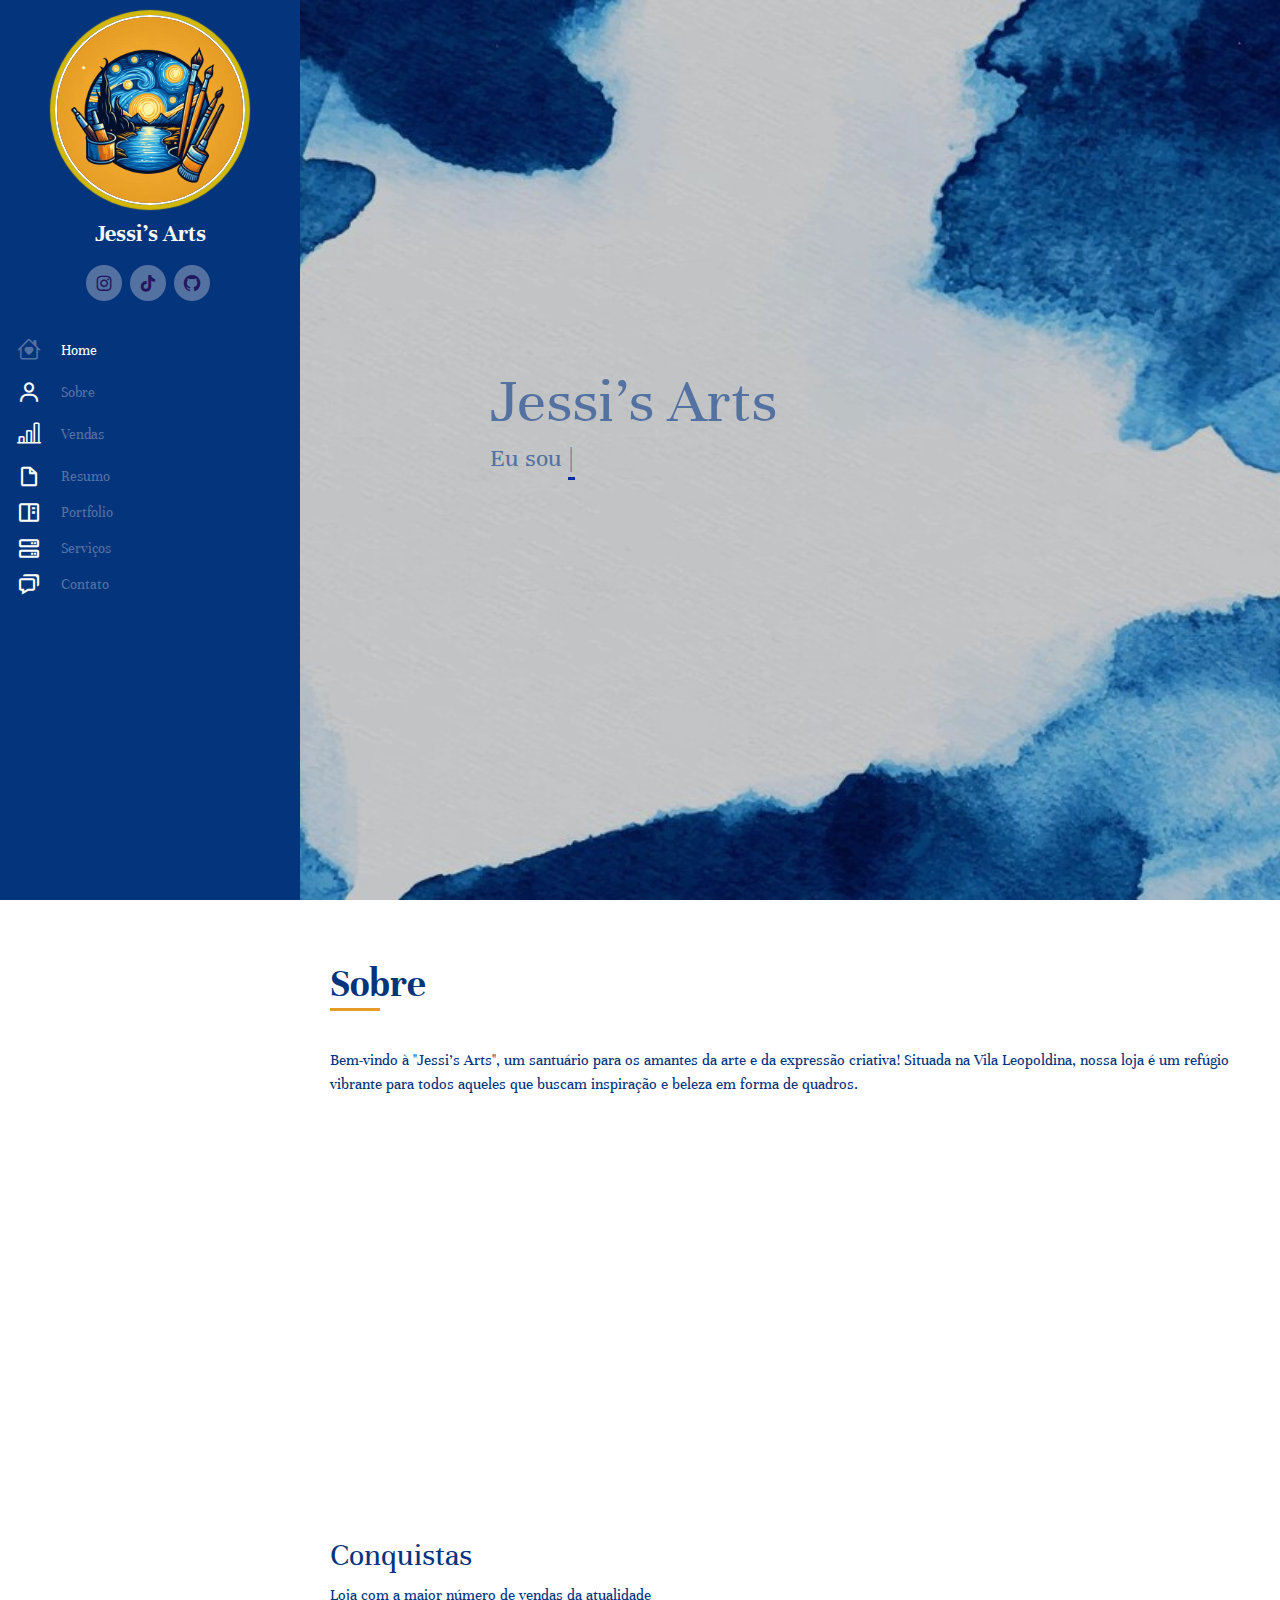
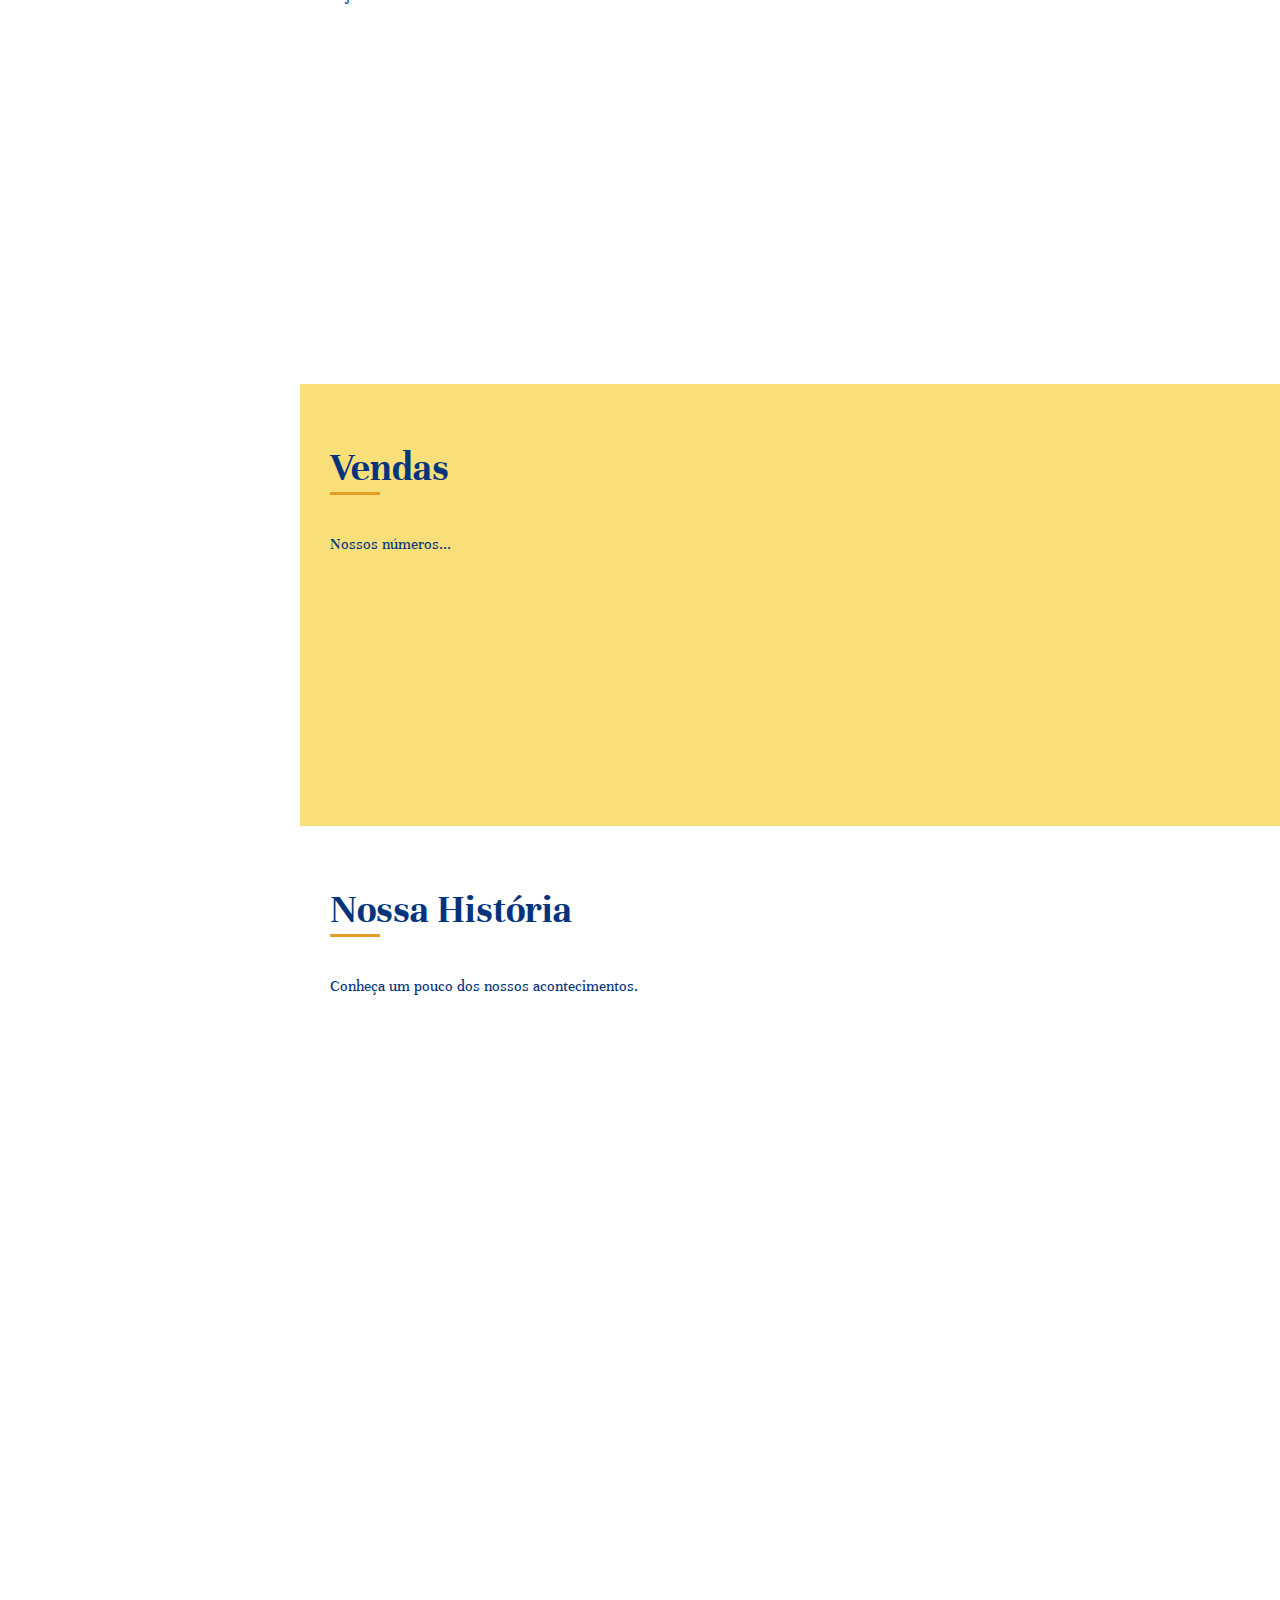
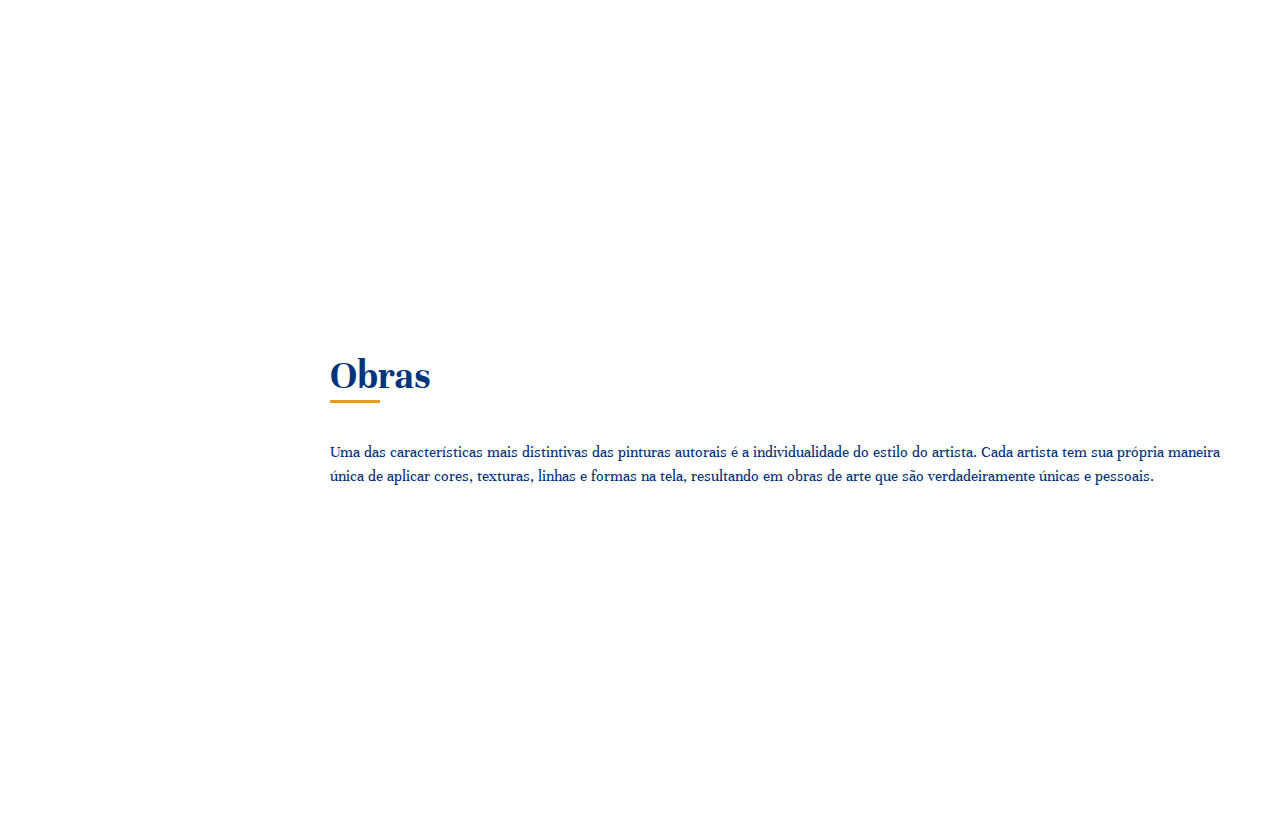
==== commit c100bb8f: "Add files via upload" ====
--- a/index.html
+++ b/index.html
@@ -40,12 +40,9 @@
 
         <div class="social-links mt-3 text-center">
 
-          <a href="https://www.instagram.com/jeeh_ssicah/" target="_blank" class="Instagram"> <i
-              class="bx bxl-instagram"> </i></a>
-
-          <a href="#" target="_blank" class="Twitter"> <i class="bx bxl-twitter"></i></a>
-
-          <a href="#" target="_blank" class="Tiktok"> <i class="bx bxl-tiktok"></i></a>
+          <a href="https://www.instagram.com/jeeh_ssicah/" target="_blank" class="Instagram"> <i class="bx bxl-instagram"> </i></a>
+              
+          <a href="https://www.tiktok.com/@_jesstb" target="_blank" class="Tiktok"> <i class="bx bxl-tiktok"></i></a>
 
           <a href="https://github.com/JessicaTb" target="_blank" class="Github"> <i class="bx bxl-github"></i></a>
         </div> <!-- fim social links -->
@@ -345,37 +342,36 @@
 
           <div class="col-lg-6" data-aos="fade-up">
 
-            <h3 class="resumo-titulo"> Como tudo começou. </h3>
+            <h3 class="resumo-titulo"> Como tudo começou... </h3>
             <div class="resumo-item pb-0">
               <h4> Jessi's Arts </h4>
               <p>
                 <em> Nossa loja foi criada em 2020, começamos...</em>
               </p>
               <ul>
-                <li>São Paulo - SP</li>
-                <li> (11) 91316-7765 </li>
-                <li></li>
-                <li></li>
+                <li>Em Minas Gerais - MG</li>
+                <li>Vendendo pinturas em aquarela</li>
+                <li>Vendendo pinturas em guache</li>
+                <li>Apenas quadros médios</li>
               </ul>
 
             </div> <!-- fim resumo titulo -->
 
-            <h3 class="resumo-titulo"> Nova Geração </h3>
+            <h3 class="resumo-titulo"> Recomeço... </h3>
             <div class="resumo-item">
-              <h4> Chegada... </h4>
-              <h5> 2020 - 2020</h5>
-              <p>
-                <em> Sucesso de Vendas </em>
-              </p>
-              <p>
-                Nosso carro chefe....
-              </p>
+              <h4> Chegada em SP </h4>
+              <h5> 2021 </h5>
+              <p>
+                <em> Viemos para São Paulo...  </em>
+              </p>
+              <p>
+                Em 2021 vimos a oportunidade de expandirmos nossa loja em SP
             </div>
             <div class="resumo-item">
               <h4> Maior loja de Quadros da Vila Leopoldina </h4>
-              <h5> 2020 - 2020</h5>
-              <p>
-                <em> Em 2021 nos tornamos a maior loja de quadros da Vila Leopoldina </em>
+              <h5> 2022 - Atual </h5>
+              <p>
+                <em> Em 2022 nos tornamos a maior loja de quadros da Vila Leopoldina... </em>
               </p>
               <p>
               <ul>
@@ -397,10 +393,10 @@
 
             <div>
               <div class="resumo-item">
-                <h4>Lorem ipsum dolor sit </h4>
+                <h4> Obras  </h4>
                 <h5> 2020 - Atual </h5>
                 <p>
-                  <em>preencher aqui </em>
+                  <em> Nossas obras autorais </em>
                 </p>
                 <p> .................</p>
                 <ul>
@@ -430,10 +426,9 @@
           <div class="col-lg-12 d-flex justify-content-center">
             <ul id="portfolio-filters">
               <li data-filter="*"> Todos </li>
-              <li data-filter=".filter-aqua"> Pinturas Aquarela </li> <!-- observar se a falta do hifen afeta  -->
-              <!-- ps5 -->
-              <li data-filter=".filter-oleo"> Pinturas a Óleo</li> <!-- xbox -->
-              <li data-filter=".filter-acril"> Pinturas Acrilícas </li> <!-- swt -->
+              <li data-filter=".filter-aqua"> Pinturas Aquarela </li> 
+              <li data-filter=".filter-oleo"> Pinturas a Óleo</li> 
+              <li data-filter=".filter-acril"> Pinturas Acrilícas </li> 
             </ul>
           </div>
         </div> <!-- fim filtro -->
@@ -453,7 +448,7 @@
                   <i class="bx bx-link"> </i>
                 </a>
               </div> <!-- fim portfolio-links -->
-            </div> <!-- fim portfolio wrap,, -->
+            </div> <!-- fim portfolio wrap -->
           </div> <!-- foto 1 -->
 
           <div class="col-lg-4 col-md-6 portfolio-item filter-acril"> <!-- mudar o filtro -->
@@ -468,7 +463,7 @@
                   <i class="bx bx-link"> </i>
                 </a>
               </div> <!-- fim portfolio-links -->
-            </div> <!-- fim portfolio wrap,, -->
+            </div> <!-- fim portfolio wrap -->
           </div> <!-- foto 2 -->
 
           <div class="col-lg-4 col-md-6 portfolio-item filter-aqua"> <!-- mudar o filtro -->
@@ -485,7 +480,7 @@
                   <i class="bx bx-link"> </i>
                 </a>
               </div> <!-- fim portfolio-links -->
-            </div> <!-- fim portfolio wrap,, -->
+            </div> <!-- fim portfolio wrap -->
           </div> <!-- foto 3 -->
 
           <div class="col-lg-4 col-md-6 portfolio-item filter-oleo"> <!-- mudar o filtro -->
@@ -500,7 +495,7 @@
                   <i class="bx bx-link"> </i>
                 </a>
               </div> <!-- fim portfolio-links -->
-            </div> <!-- fim portfolio wrap,, -->
+            </div> <!-- fim portfolio wrap -->
           </div> <!-- foto 4 -->
 
           <div class="col-lg-4 col-md-6 portfolio-item filter-acril"> <!-- mudar o filtro -->
@@ -516,7 +511,7 @@
                   <i class="bx bx-link"> </i>
                 </a>
               </div> <!-- fim portfolio-links -->
-            </div> <!-- fim portfolio wrap,, -->
+            </div> <!-- fim portfolio wrap -->
           </div> <!-- foto 5 -->
 
           <div class="col-lg-4 col-md-6 portfolio-item filter-aqua"> <!-- mudar o filtro -->
@@ -531,7 +526,7 @@
                   <i class="bx bx-link"> </i>
                 </a>
               </div> <!-- fim portfolio-links -->
-            </div> <!-- fim portfolio wrap,, -->
+            </div> <!-- fim portfolio wrap -->
           </div> <!-- foto 6 -->
 
           <div class="col-lg-4 col-md-6 portfolio-item filter-oleo"> <!-- mudar o filtro -->
@@ -546,7 +541,7 @@
                   <i class="bx bx-link"> </i>
                 </a>
               </div> <!-- fim portfolio-links -->
-            </div> <!-- fim portfolio wrap,, -->
+            </div> <!-- fim portfolio wrap -->
           </div> <!-- foto 7 -->
 
           <div class="col-lg-4 col-md-6 portfolio-item filter-oleo"> <!-- mudar o filtro -->
@@ -564,7 +559,7 @@
                   <i class="bx bx-link"> </i>
                 </a>
               </div> <!-- fim portfolio-links -->
-            </div> <!-- fim portfolio wrap,, -->
+            </div> <!-- fim portfolio wrap -->
           </div> <!-- foto 8 -->
 
           <div class="col-lg-4 col-md-6 portfolio-item filter-acril"> <!-- mudar o filtro -->
@@ -580,7 +575,7 @@
                   <i class="bx bx-link"> </i>
                 </a>
               </div> <!-- fim portfolio-links -->
-            </div> <!-- fim portfolio wrap,, -->
+            </div> <!-- fim portfolio wrap -->
           </div> <!-- foto 9 -->
 
 
--- a/css/style.css
+++ b/css/style.css
@@ -8,14 +8,14 @@
     --fundo-claro: #f8df7a;
     --fundo-escuro: #e49c24;
 
-    --borda-clara:#d1e3d7 ;
+    --borda-clara:#ffffff ; /* #d1e3d7 */
     --borda-escura:#64a49c ;
 
     --texto-escuro:#211660 ; 
     --texto-claro: #5472a1;
     --texto-titulo:#201db9;
 
-    --detalhes-claro: #d1e3d7;
+    --detalhes-claro: #ffffff;
     --detalhes-icones: #5472a1;
     --detalhes-escuro: #002ca6;
 }
@@ -395,4 +395,82 @@
     border-radius: 50%;
     background: var(--fundo-claro);
     border: 2px solid var(--texto-titulo);
-}  +}
+/* portfolio // vendas // catálogo */
+.portfolio .portfolio-item {
+    margin-bottom: 30px;
+}
+.portfolio #portfolio-filters {
+    margin: 0 auto 35px auto;
+    list-style: none;
+    text-align: center;
+    background: var(--fundo-claro);
+    border-radius: 10px;
+    padding: 2px 15px;
+}
+.portfolio #portfolio-filters li {
+    cursor: pointer;
+    display: inline-block;
+    padding: 10px 15px 8px 15px;
+    font-size: 18px;
+    line-height: 1;
+    font-weight: 600;
+    color: var(--texto-claro);
+    text-transform: uppercase;
+    transition: all 0.5s ease-in-out;
+}
+.portfolio #portfolio-filters li:hover,
+.porfolio #portfolio-filters li.filter-active {
+    color: var(--fundo-menu-lateral);
+}
+.portfolio .portfolio-wrap {
+    transition: 0.3s;
+    position: relative;
+    overflow: hidden;
+}
+.portfolio .portfolio-wrap::before {
+    content: "";
+    background: rgba(255, 255, 255, 0.24);
+    position: absolute;
+    /* top: 0;
+    right: 0;
+    bottom: 0;
+    left: 0; */
+    inset: 0; /* resume valor=0 => TOP, RIGHT, BOTTOM, LEFT */
+    transition: all ease-in-out 0.3s;
+    z-index: 2;
+    opacity: 0;
+}
+.portfolio .portfolio-wrap .portfolio-links {
+    opacity: 1;
+    right: 0;
+    bottom: -60px;
+    left: 0;
+    z-index: 3;
+    position: absolute;
+    transition: all ease-in-out 0.3s;
+    display: flex;
+    justify-content: center;
+}
+.portfolio .portfolio-wrap .portfolio-links a {
+    color: var(--texto-escuro);
+    font-size: 28px;
+    text-align: center;
+    background: var(--fundo-claro);
+    transition: 0.3s;
+    width: 50%;
+}
+.portfolio .portfolio-wrap .portfolio-links a:hover {
+    background: var(--fundo-escuro);
+}
+.portfolio .portfolio-wrap .portfolio-links a+a {
+    border-left: 1px solid var(--fundo-menu-lateral);
+}
+.portfolio .portfolio-wrap:hover::before {
+    inset: 0;
+    opacity: 1;
+}
+.portfolio .portfolio-wrap:hover .portfolio-links {
+    opacity: 1;
+    bottom: 0;
+}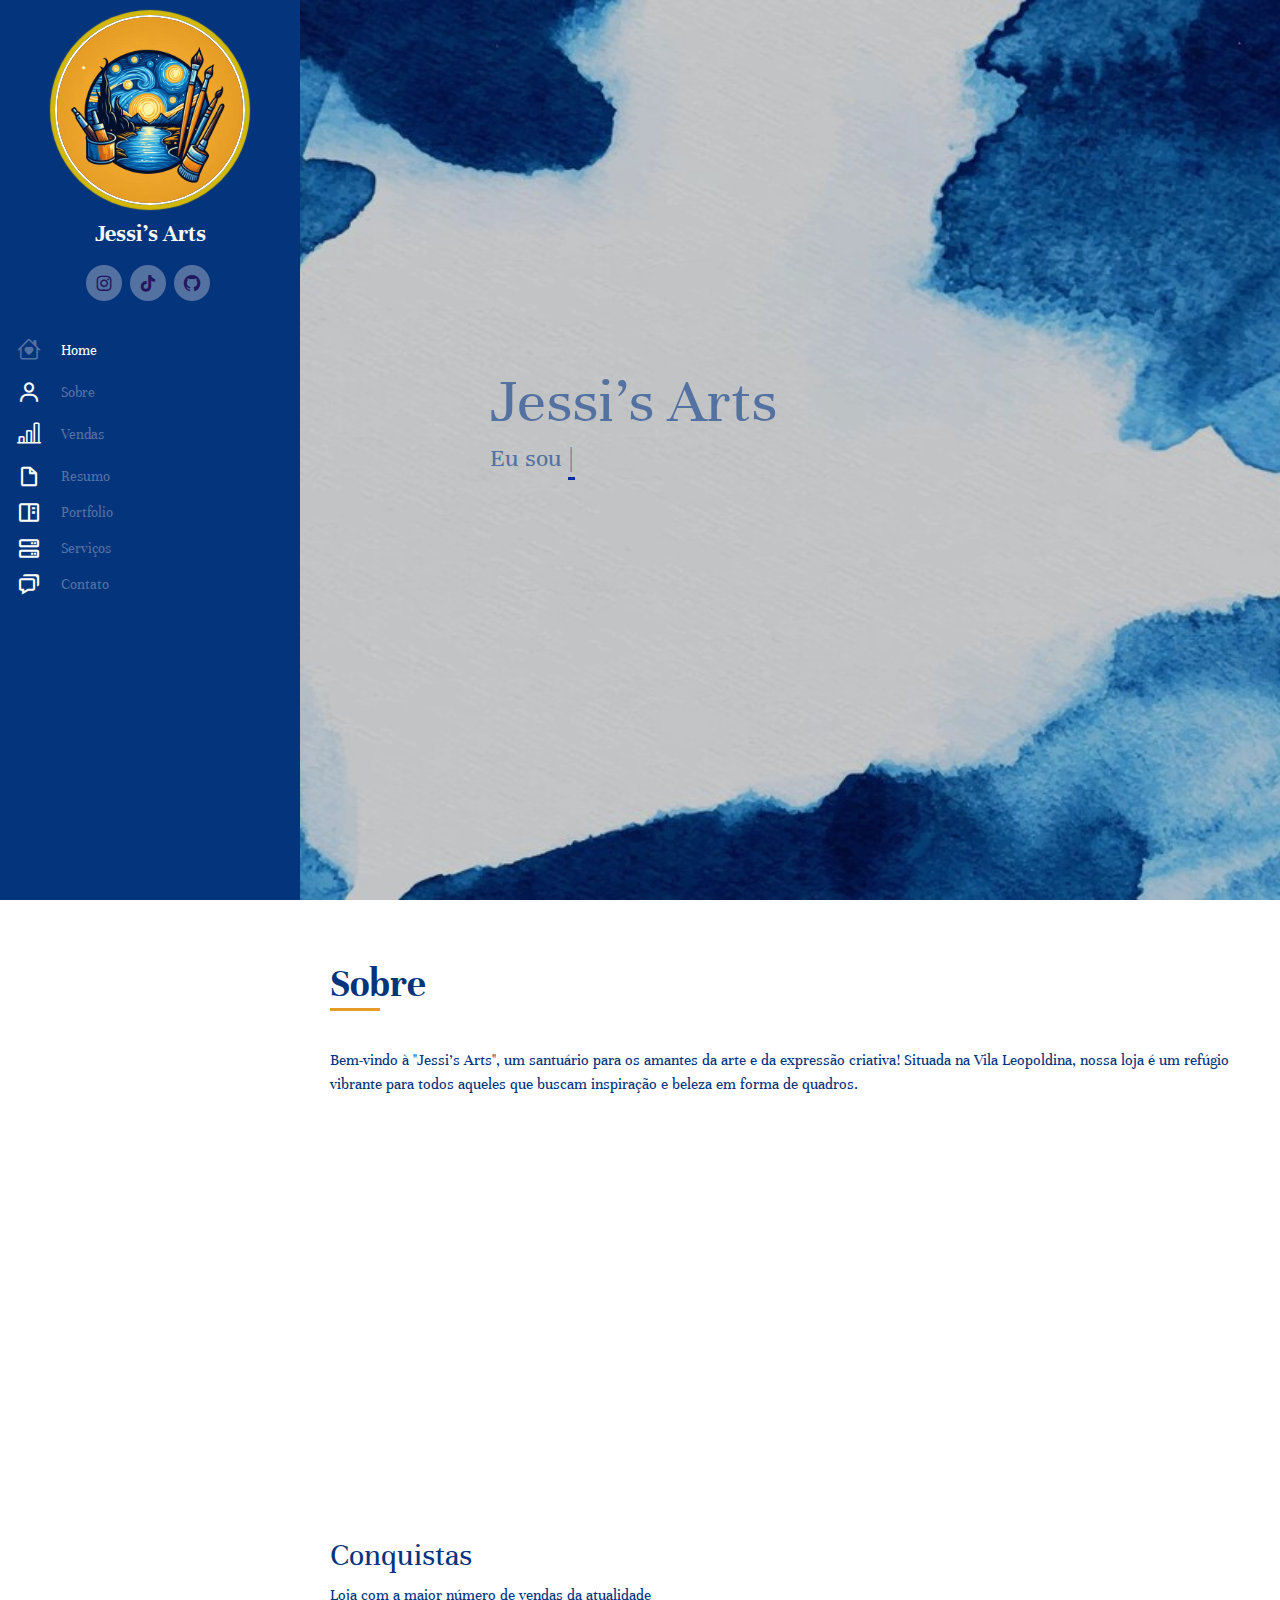
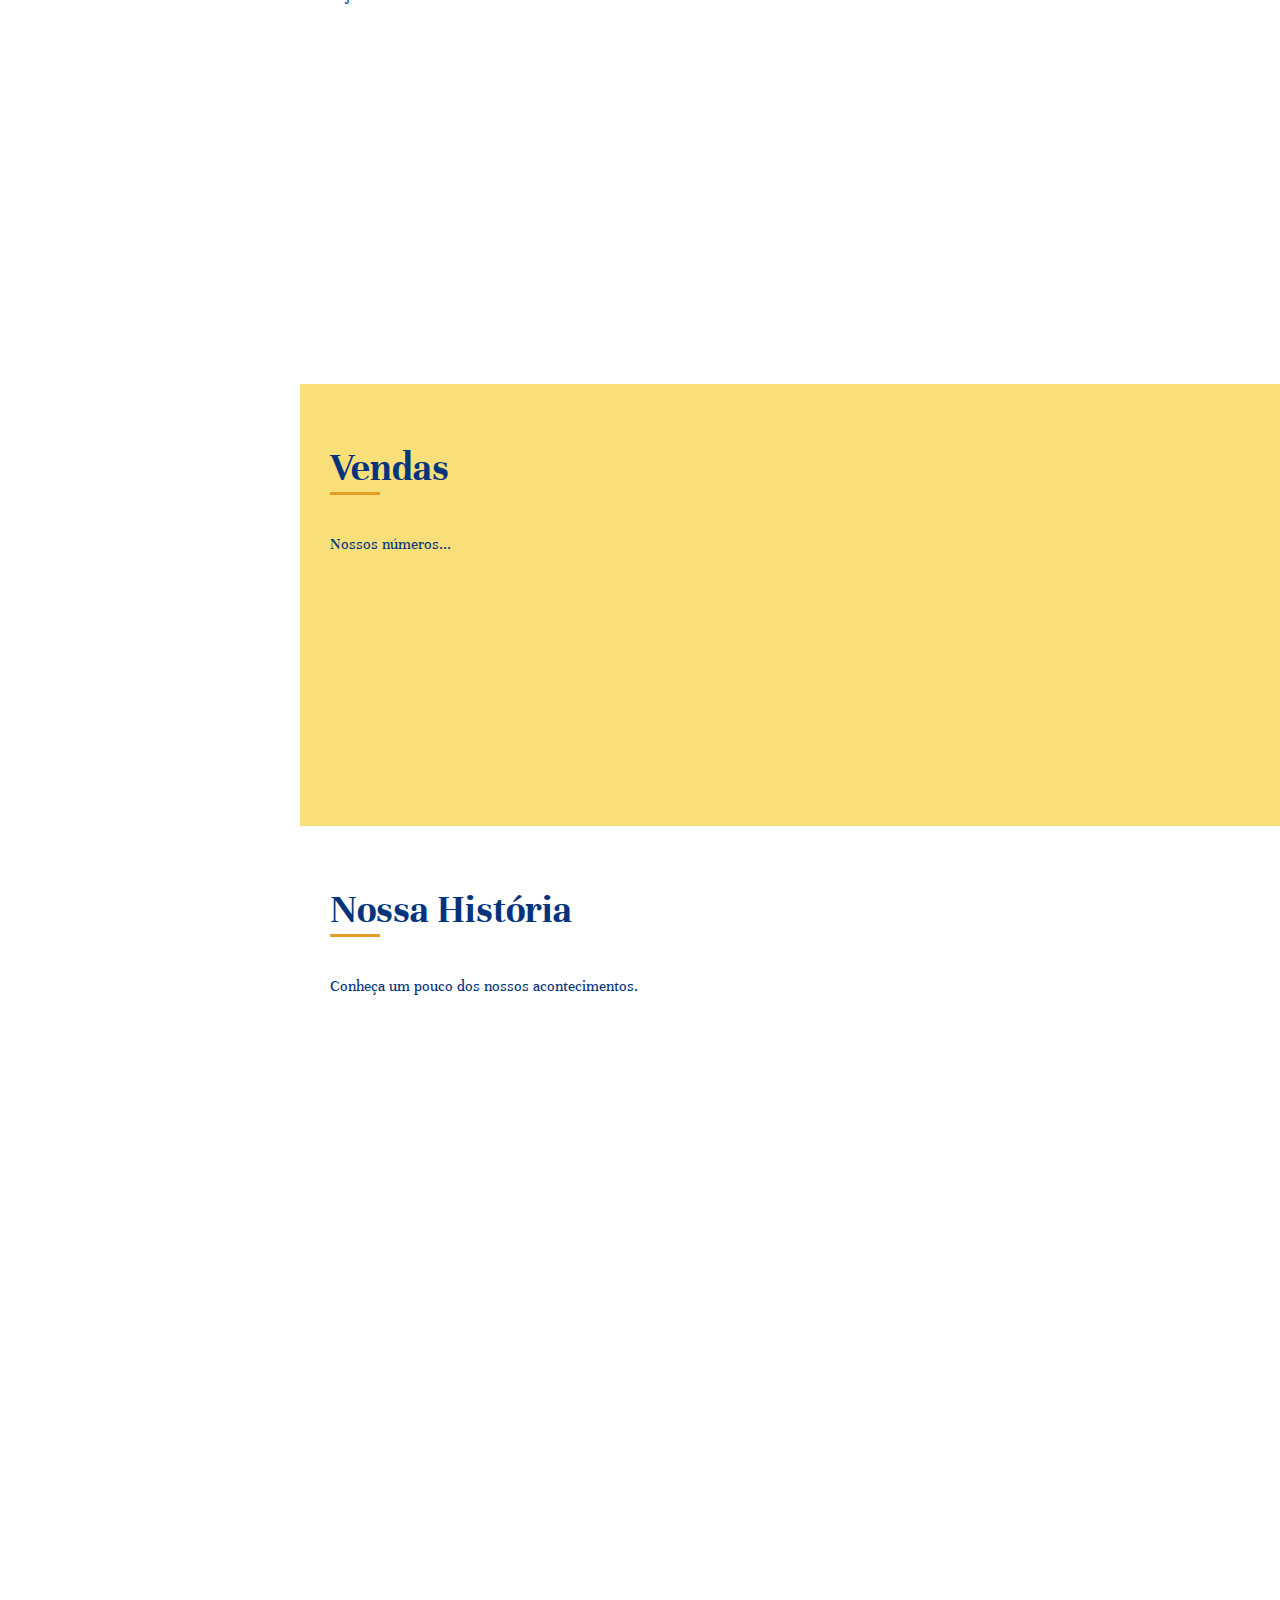
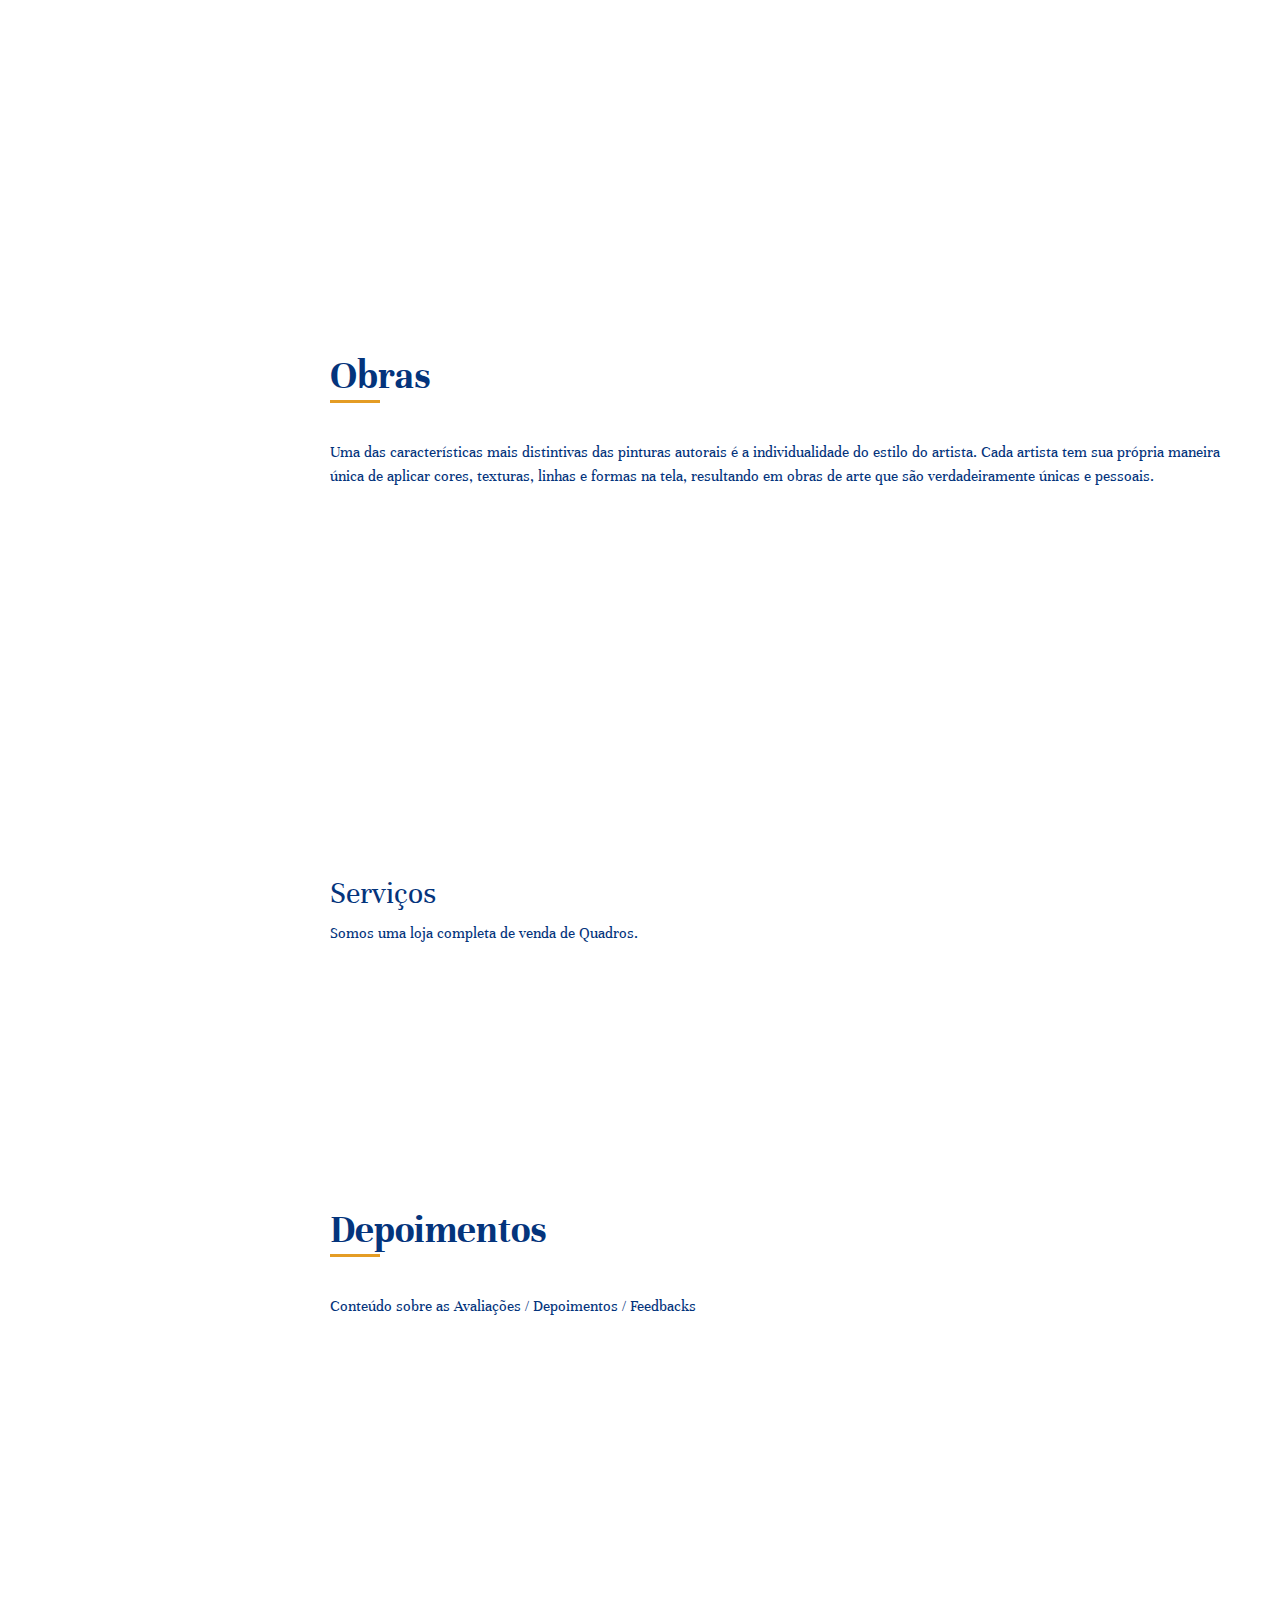
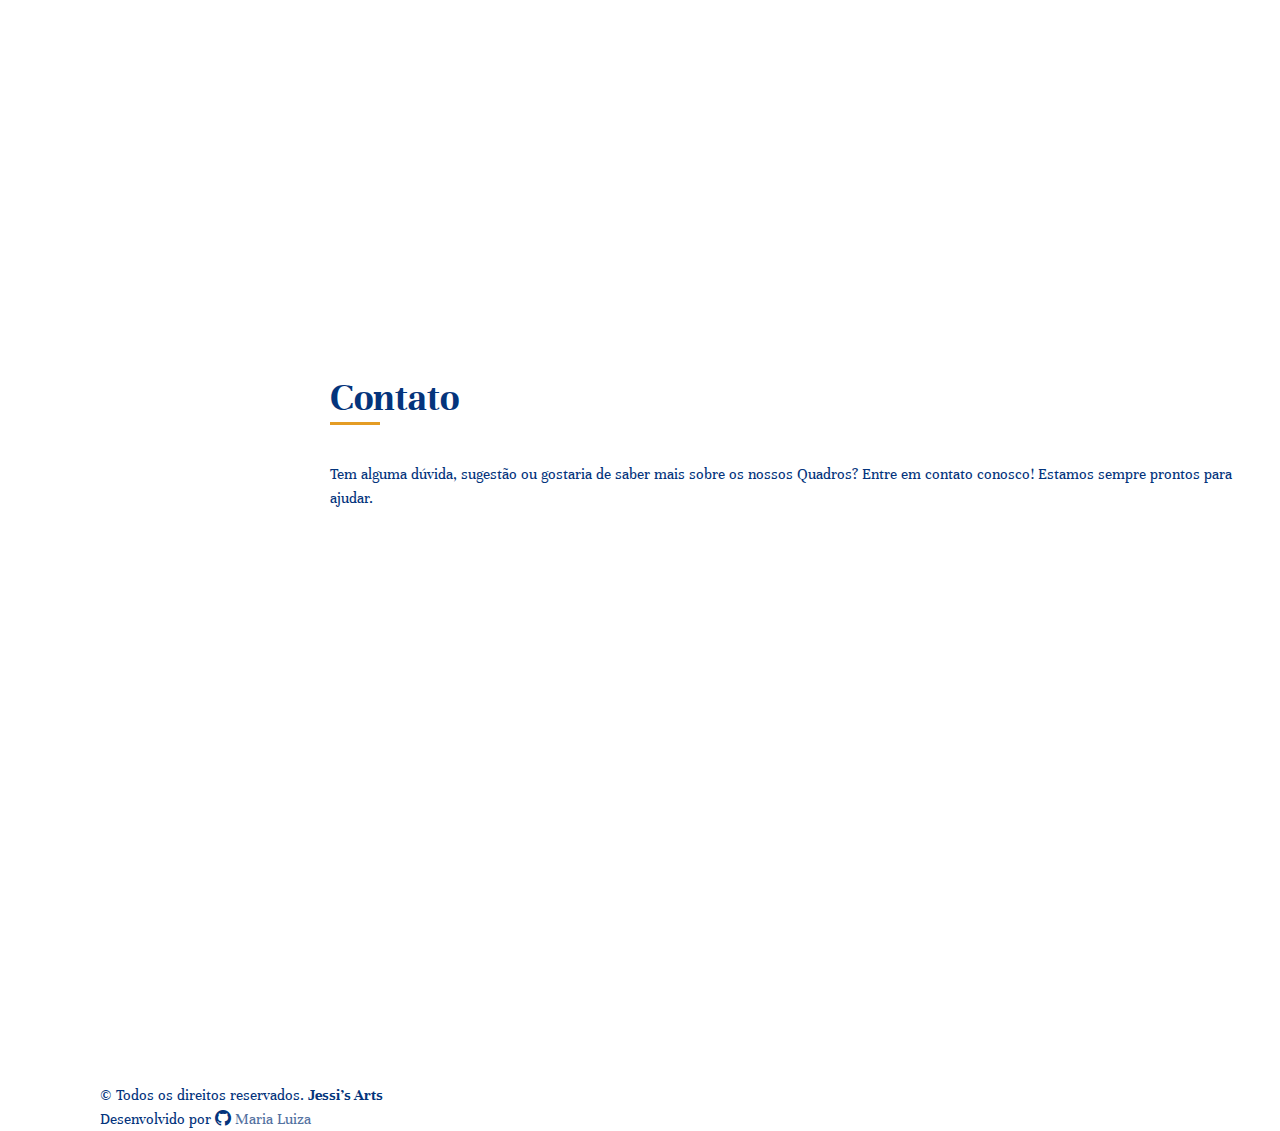
==== commit ba464743: "Add files via upload" ====
--- a/index.html
+++ b/index.html
@@ -40,8 +40,9 @@
 
         <div class="social-links mt-3 text-center">
 
-          <a href="https://www.instagram.com/jeeh_ssicah/" target="_blank" class="Instagram"> <i class="bx bxl-instagram"> </i></a>
-              
+          <a href="https://www.instagram.com/jeeh_ssicah/" target="_blank" class="Instagram"> <i
+              class="bx bxl-instagram"> </i></a>
+
           <a href="https://www.tiktok.com/@_jesstb" target="_blank" class="Tiktok"> <i class="bx bxl-tiktok"></i></a>
 
           <a href="https://github.com/JessicaTb" target="_blank" class="Github"> <i class="bx bxl-github"></i></a>
@@ -80,7 +81,7 @@
               </a>
             </li>
             <li>
-              <a href="#serviços" class="nav-link scrollto">
+              <a href="#servicos" class="nav-link scrollto">
                 <i class="bx bx-server"> </i>
                 <span> Serviços </span>
               </a>
@@ -362,7 +363,7 @@
               <h4> Chegada em SP </h4>
               <h5> 2021 </h5>
               <p>
-                <em> Viemos para São Paulo...  </em>
+                <em> Viemos para São Paulo... </em>
               </p>
               <p>
                 Em 2021 vimos a oportunidade de expandirmos nossa loja em SP
@@ -389,19 +390,20 @@
 
           <div class="col-lg-6" data-aos="fade-up" data-aos-delay="200">
 
-            <h3 class="resumo-titulo"> Chegada da Arte </h3>
+            <h3 class="resumo-titulo"> Novo Portfólio </h3>
 
             <div>
               <div class="resumo-item">
-                <h4> Obras  </h4>
+                <h4> Obras </h4>
                 <h5> 2020 - Atual </h5>
                 <p>
-                  <em> Nossas obras autorais </em>
+                  <em> Expansão do portfólio... </em>
                 </p>
-                <p> .................</p>
+                <p> Nossas obras autorais são nosso grande diferencial </p>
                 <ul>
-                  <li>;;;;;</li>
-                  <li>----</li>
+                  <li> Criamos novas obras </li>
+                  <li> Novos modelos de tela </li>
+                  <li> Investimos em outros tipos de tinta </li>
                 </ul>
               </div>
 
@@ -418,7 +420,9 @@
 
         <div class="section-title">
           <h2> Obras </h2>
-          <p> Uma das características mais distintivas das pinturas autorais é a individualidade do estilo do artista. Cada artista tem sua própria maneira única de aplicar cores, texturas, linhas e formas na tela, resultando em obras de arte que são verdadeiramente únicas e pessoais. </p>
+          <p> Uma das características mais distintivas das pinturas autorais é a individualidade do estilo do artista.
+            Cada artista tem sua própria maneira única de aplicar cores, texturas, linhas e formas na tela, resultando
+            em obras de arte que são verdadeiramente únicas e pessoais. </p>
         </div>
 
         <!-- filtro -->
@@ -426,9 +430,9 @@
           <div class="col-lg-12 d-flex justify-content-center">
             <ul id="portfolio-filters">
               <li data-filter="*"> Todos </li>
-              <li data-filter=".filter-aqua"> Pinturas Aquarela </li> 
-              <li data-filter=".filter-oleo"> Pinturas a Óleo</li> 
-              <li data-filter=".filter-acril"> Pinturas Acrilícas </li> 
+              <li data-filter=".filter-aqua"> Pinturas Aquarela </li>
+              <li data-filter=".filter-oleo"> Pinturas a Óleo</li>
+              <li data-filter=".filter-acril"> Pinturas Acrilícas </li>
             </ul>
           </div>
         </div> <!-- fim filtro -->
@@ -578,27 +582,220 @@
             </div> <!-- fim portfolio wrap -->
           </div> <!-- foto 9 -->
 
-
-
-
-
-
-
-        </div>
+        </div> <!--fim da row portfolio-container -->
+
+      </div> <!-- fim container -->
+    </section>
+
+    <section id="servicos" class="servicos">
+      <div class="container">
+
+        <div>
+          <h2> Serviços </h2>
+          <p> Somos uma loja completa de venda de Quadros. </p>
+        </div>
+
+        <div class="row">
+
+          <div class="col-lg-4 col-md-6 icon-box" data-aos="fade-up">
+            <div class="icon">
+              <i></i>
+              <i class="bi bi-easel"></i>
+            </div>
+            <h4 class="title"> Telas </h4>
+            <p class="descricao"> Utilizamos telas de algodão, linho e fibra sintética </p>
+          </div>
+
+          <div class="col-lg-4 col-md-6 icon-box" data-aos="fade-up">
+            <div class="icon">
+              <i></i>
+              <i class="bi bi-paint-bucket"></i>
+            </div>
+            <h4 class="title"> Tintas </h4>
+            <p class="descricao"> Utilizamos tintas a óleo, acrilícas e aquareláveis </p>
+          </div>
+
+          <div class="col-lg-4 col-md-6 icon-box" data-aos="fade-up">
+            <div class="icon">
+              <i></i>
+              <i class="bi bi-brush"></i>
+            </div>
+            <h4 class="title"> Pincéis </h4>
+            <p class="descricao"> Nossos pincéis são de cerdas naturais </p>
+          </div>
+
+
+
+        </div> <!-- fim da row -->
+
 
       </div>
+    </section> <!-- fim da services -->
+
+    <section id="depoimentos" class="depoimentos">
+      <div class="container">
+
+        <div class="section-title">
+          <h2> Depoimentos </h2>
+          <p> Conteúdo sobre as Avaliações / Depoimentos / Feedbacks </p>
+        </div>
+
+        <div class="depoimentos-slider swiper" data-aos="fade-up" data-aos-delay="100">
+
+          <div class="swiper-wrapper">
+
+            <div class="swiper-slide">
+              <div class="depoimento-item" data-aos="fade-up">
+
+                <p>
+                  <i class="bx bxs-quote-alt-left"></i>
+
+                 Fiquei extremamente feliz com a minha aquisição!
+
+                  <i class="bx bxs-quote-alt-right"></i>
+                </p>
+
+                <img class="depoimento-img" src="img/depoimentos/depoimento-1.jpg" alt="">
+                <h3>Robson</h3>
+                <h4></h4>
+              </div>
+            </div> <!-- fim slide 1 -->
+
+            <div class="swiper-slide">
+              <div class="depoimento-item" data-aos="fade-up">
+
+                <p>
+                  <i class="bx bxs-quote-alt-left"></i>
+
+                  Fiquei apaixonada pelo quadro que comprei!
+
+                  <i class="bx bxs-quote-alt-right"></i>
+                </p>
+
+                <img class="depoimento-img" src="img/depoimentos/depoimento-2.jpg" alt="">
+                <h3> Nezuko </h3>
+                <h4></h4>
+              </div>
+            </div> <!-- fim slide 2-->
+
+            <div class="swiper-slide">
+              <div class="depoimento-item" data-aos="fade-up">
+
+                <p>
+                  <i class="bx bxs-quote-alt-left"></i>
+
+                  Fiquei apaixonada pelo quadro que comprei!
+
+                  <i class="bx bxs-quote-alt-right"></i>
+                </p>
+
+                <img class="depoimento-img" src="img/depoimentos/depoimento-3.jpg" alt="">
+                <h3> Bete </h3>
+                <h4></h4>
+              </div>
+            </div> <!-- fim slide 3 -->
+
+            <div class="swiper-slide">
+              <div class="depoimento-item" data-aos="fade-up">
+
+                <p>
+                  <i class="bx bxs-quote-alt-left"></i>
+
+                  Fiquei apaixonada pelo quadro que comprei!
+
+                  <i class="bx bxs-quote-alt-right"></i>
+                </p>
+
+                <img class="depoimento-img" src="img/depoimentos/depoimento-4.jpg" alt="">
+                <h3> Mark </h3> <!-- nome das pessoas  -->
+                <h4></h4> 
+              </div>
+            </div> <!-- fim slide 4 -->
+
+            <div class="swiper-slide">
+              <div class="depoimento-item" data-aos="fade-up">
+
+                <p>
+                  <i class="bx bxs-quote-alt-left"></i>
+
+                 Minha namorada amou o quadro que dei para ela
+
+                  <i class="bx bxs-quote-alt-right"></i>
+                </p>
+
+                <img class="depoimento-img" src="img/depoimentos/depoimento-5.jpg" alt="">
+                <h3>Steve </h3>
+                <h4></h4>
+              </div>
+            </div> <!-- fim slide 5 -->
+
+
+          </div> <!-- fim swipper-wrapper -->
+
+          <div class="swiper-pagination"></div>
+
+        </div> <!-- fim depoimentos-slider -->
+      </div>
+    </section> <!-- fim depoimentos  -->
+
+    <section id="contato" class="contato">
+        <div class="container">
+
+            <div class="section-title">
+
+                <h2> Contato </h2>
+                <p> Tem alguma dúvida, sugestão ou gostaria de saber mais sobre os nossos Quadros? Entre em contato conosco! Estamos sempre prontos para ajudar. </p>
+            </div>
+
+            <div class="row" data-aos="fade-in">
+
+              <div class="col-lg-5 d-flex align-items-stretch">
+
+                <div class="info">
+
+                  <div class="endereco">
+                      <i class="bi bi-geo-alt"></i>
+                      <h4>Endereço:</h4>
+                      <p> R: Jaguaré Mirim, 71 <br> Vila Leopoldina - SP</p>
+                  </div> <!-- fim endereço -->
+
+                  <div class="endereco">
+                      <i class="bi bi-envelope"></i>
+                      <h4>Email:</h4>
+                      <p> jessisarts@gmail.com </p>
+                  </div> <!-- fim email -->
+
+                  <div class="fone">
+                      <i class="bi bi-whatsapp"></i>
+                      <a href="https://wa.me/551191316-7765" target="_blank">
+                      <h4>Whatsapp</h4>
+                      <p> (11) 9 1316-7765</p>
+                    </a>
+                  </div> <!-- fim fone -->
+
+                  <iframe src="https://www.google.com/maps/embed?pb=!1m18!1m12!1m3!1d1829.0993874256171!2d-46.75144727584931!3d-23.525352060632862!2m3!1f0!2f0!3f0!3m2!1i1024!2i768!4f13.1!3m3!1m2!1s0x94cef8b811e8e3a1%3A0xa7564bb4c78f41b3!2sSenai%20Vila%20Leopoldina%20-%20Mariano%20Ferraz!5e0!3m2!1spt-BR!2sbr!4v1718482229245!5m2!1spt-BR!2sbr" " style="border:0; width:100% height= 320px; allowfullscreen="loading="lazy" referrerpolicy="no-referrer-when-downgrade"></iframe>
+
+                </div> <!-- fim info -->
+              </div> <!-- coluna esquerda  -->
+
+            </div>  <!-- fim da row -->
+
+        </div>
     </section>
 
-
-
-
-
-
   </main> <!-- fim main -->
 
   <footer id="footer">
-
-
+      <div class="container">
+          <div class="copyright">
+              &copy; Todos os direitos reservados.
+              <strong> <span> Jessi's Arts </span></strong>
+          </div>
+          <div class="creditos">
+              Desenvolvido por <i class="bi bi-github"></i>
+              <a href="https://github.com/Marialuizacortez" target="_blank"> Maria Luiza </a>
+          </div>
+      </div>
   </footer>
 
   <!-- back-to-top -->
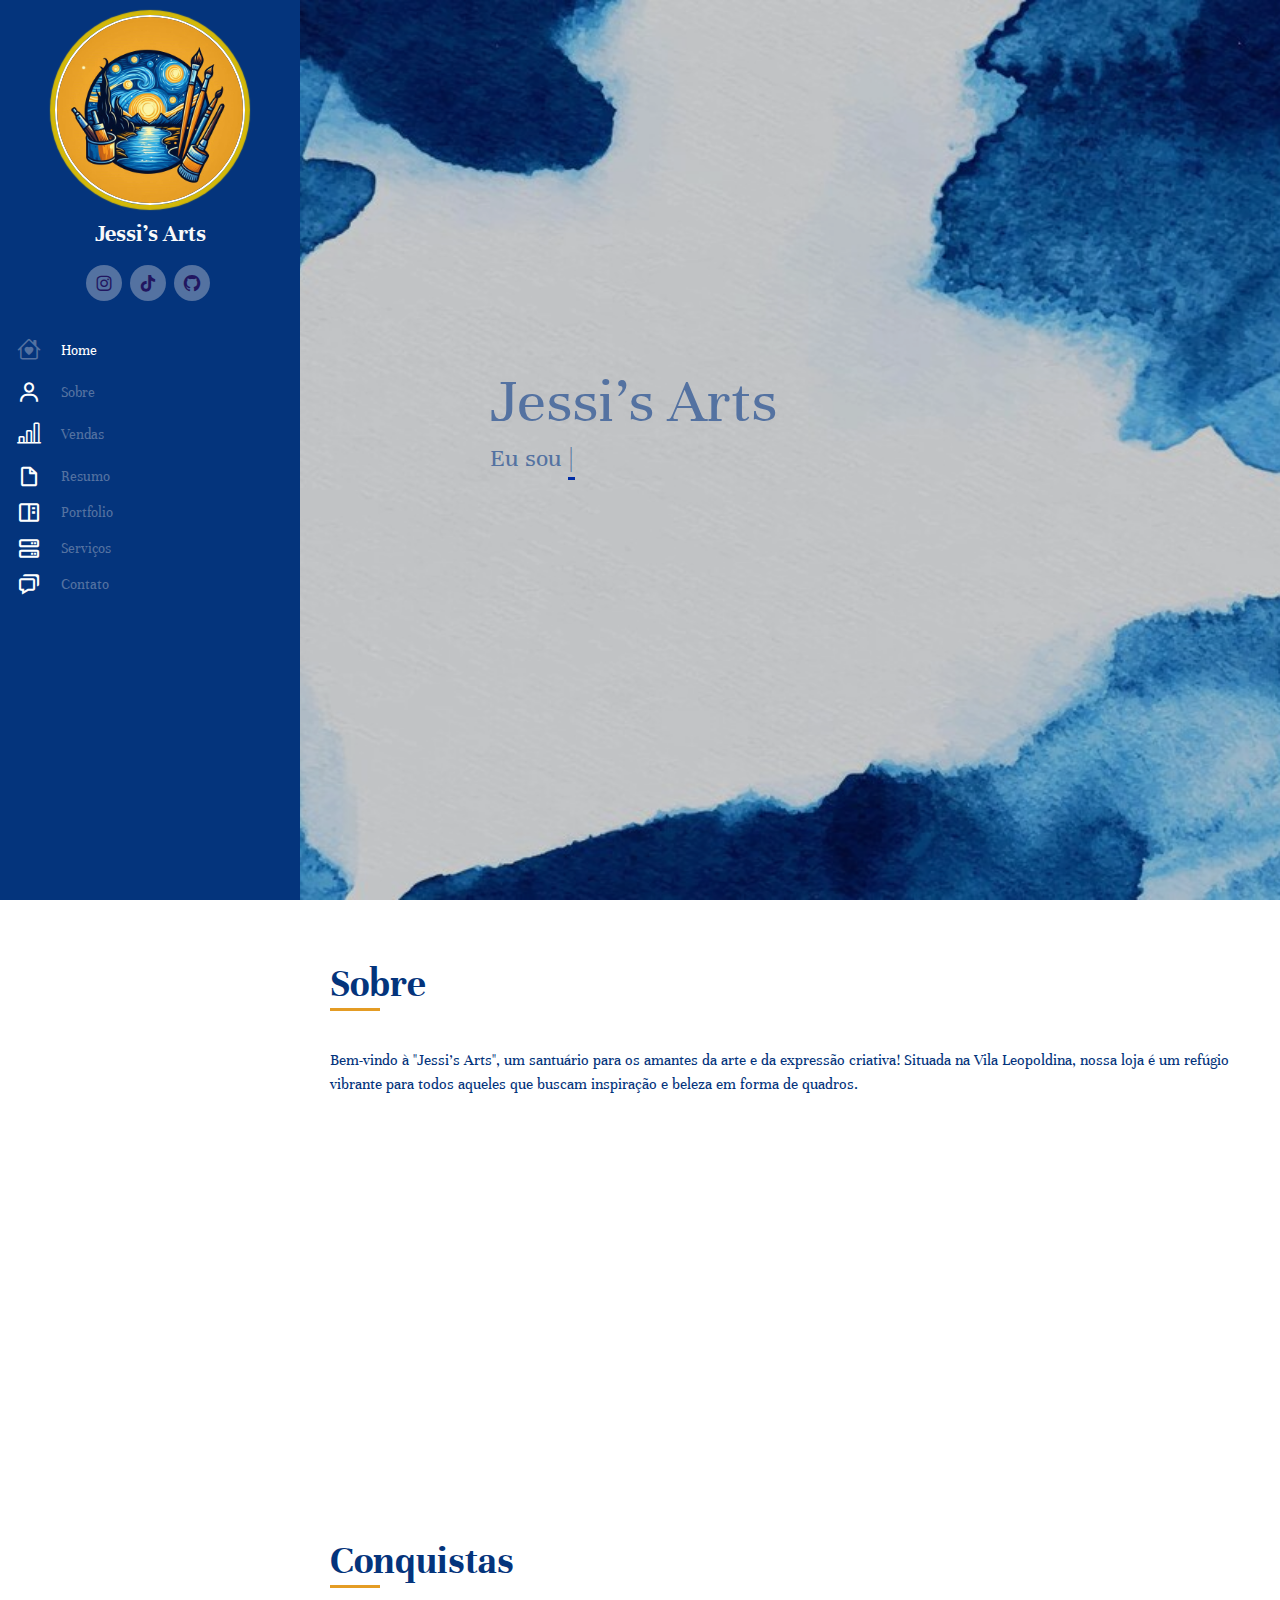
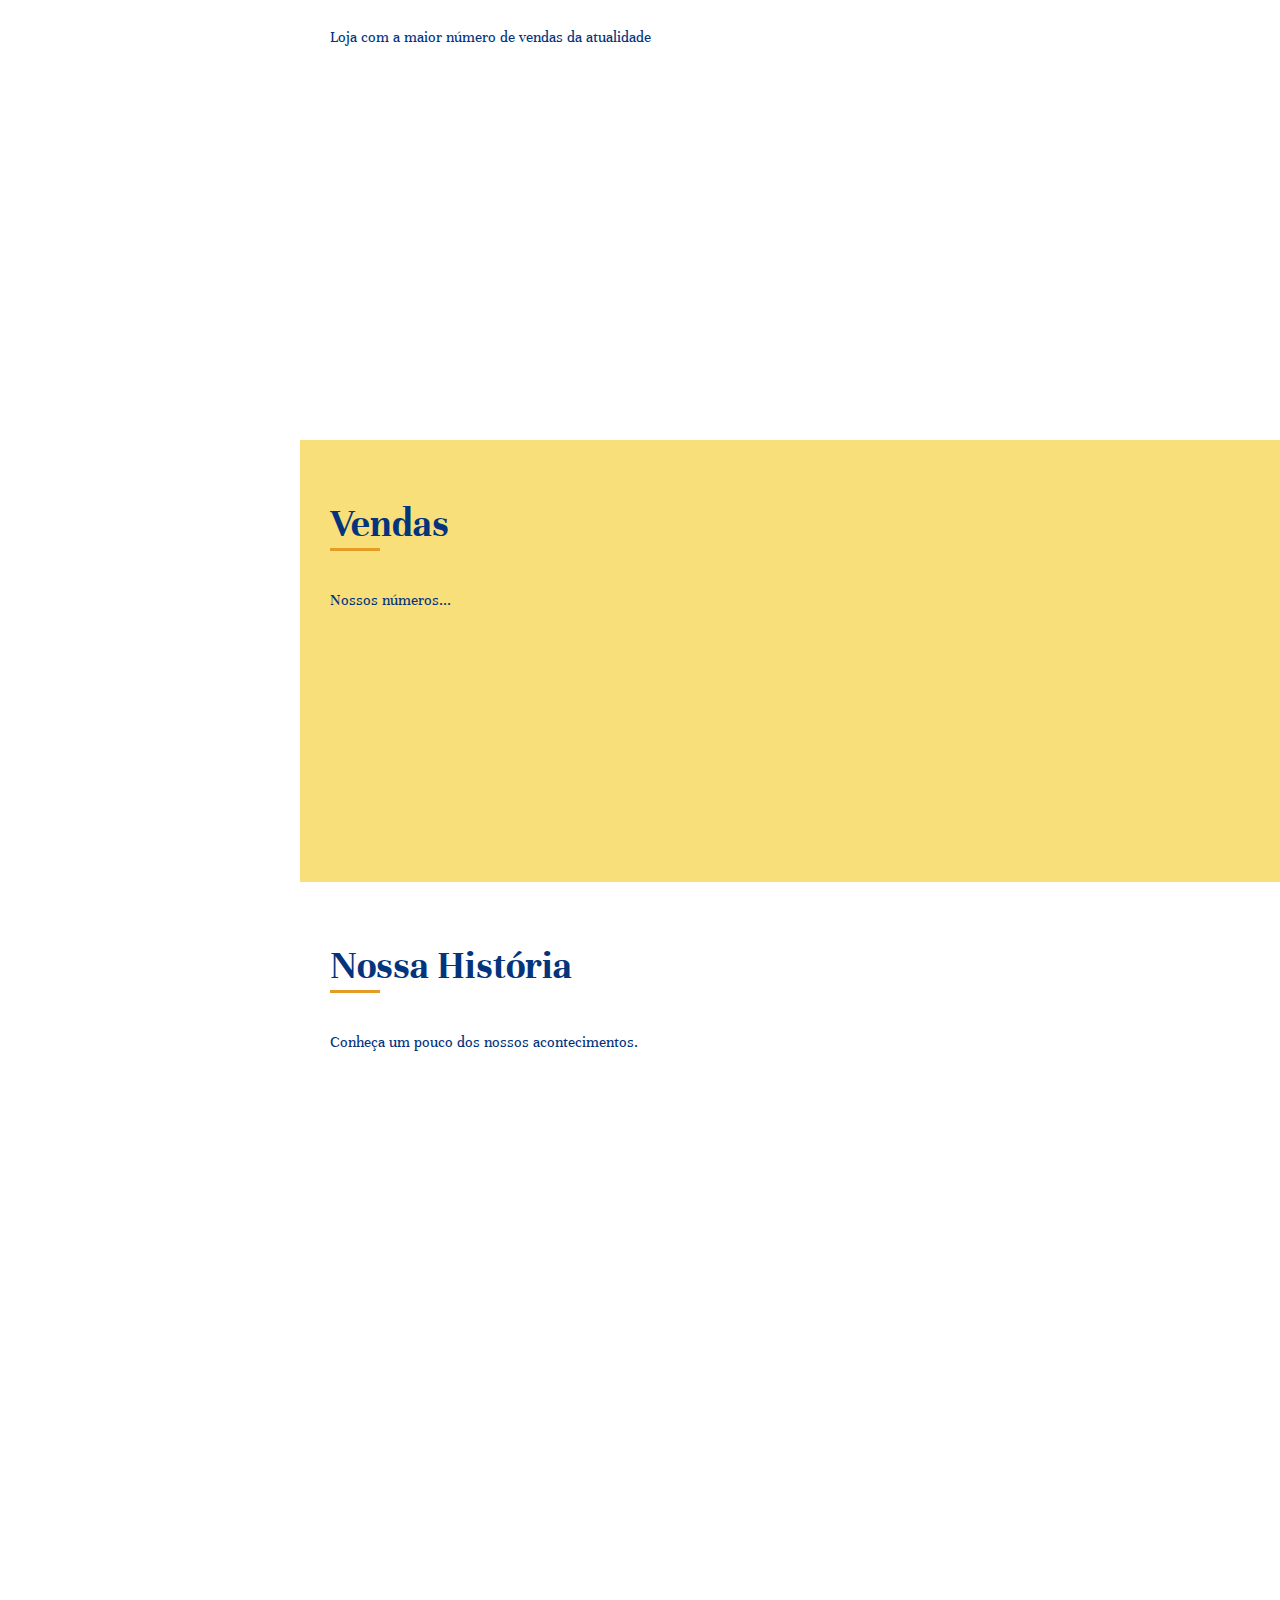
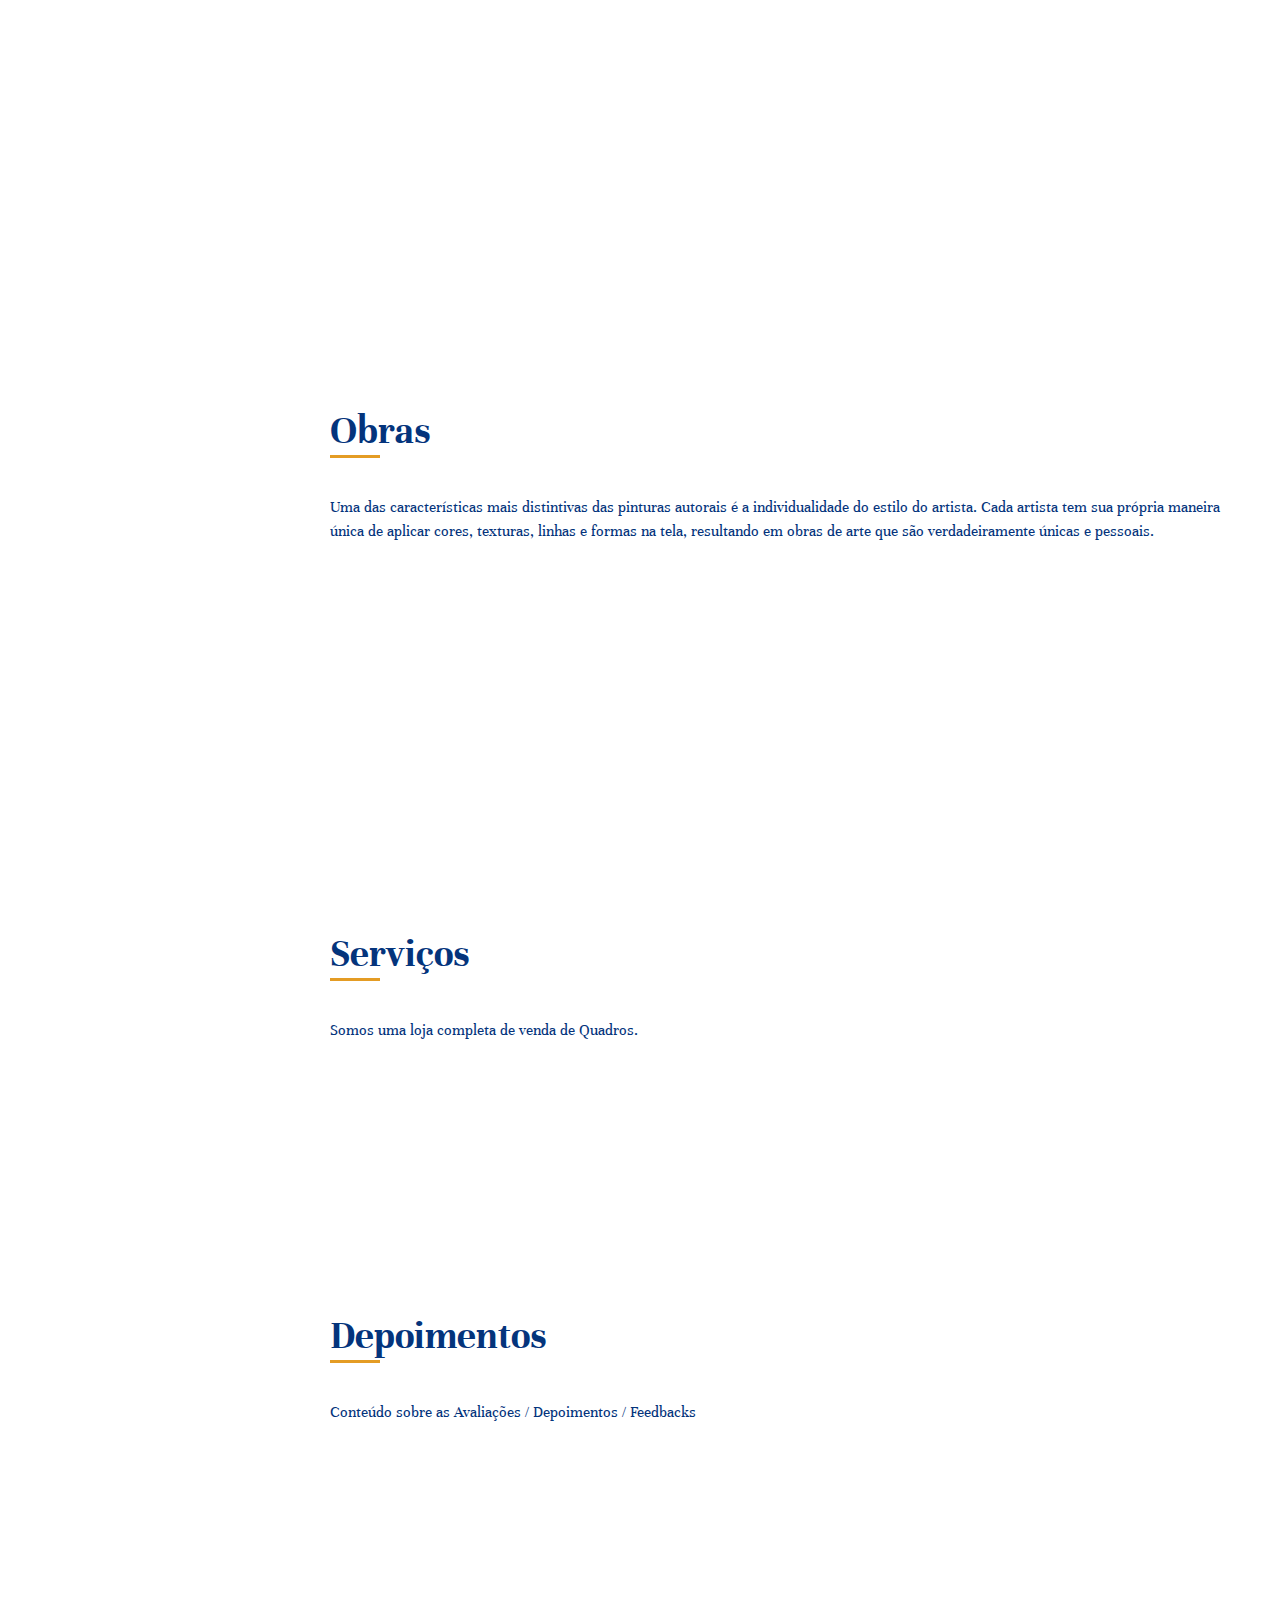
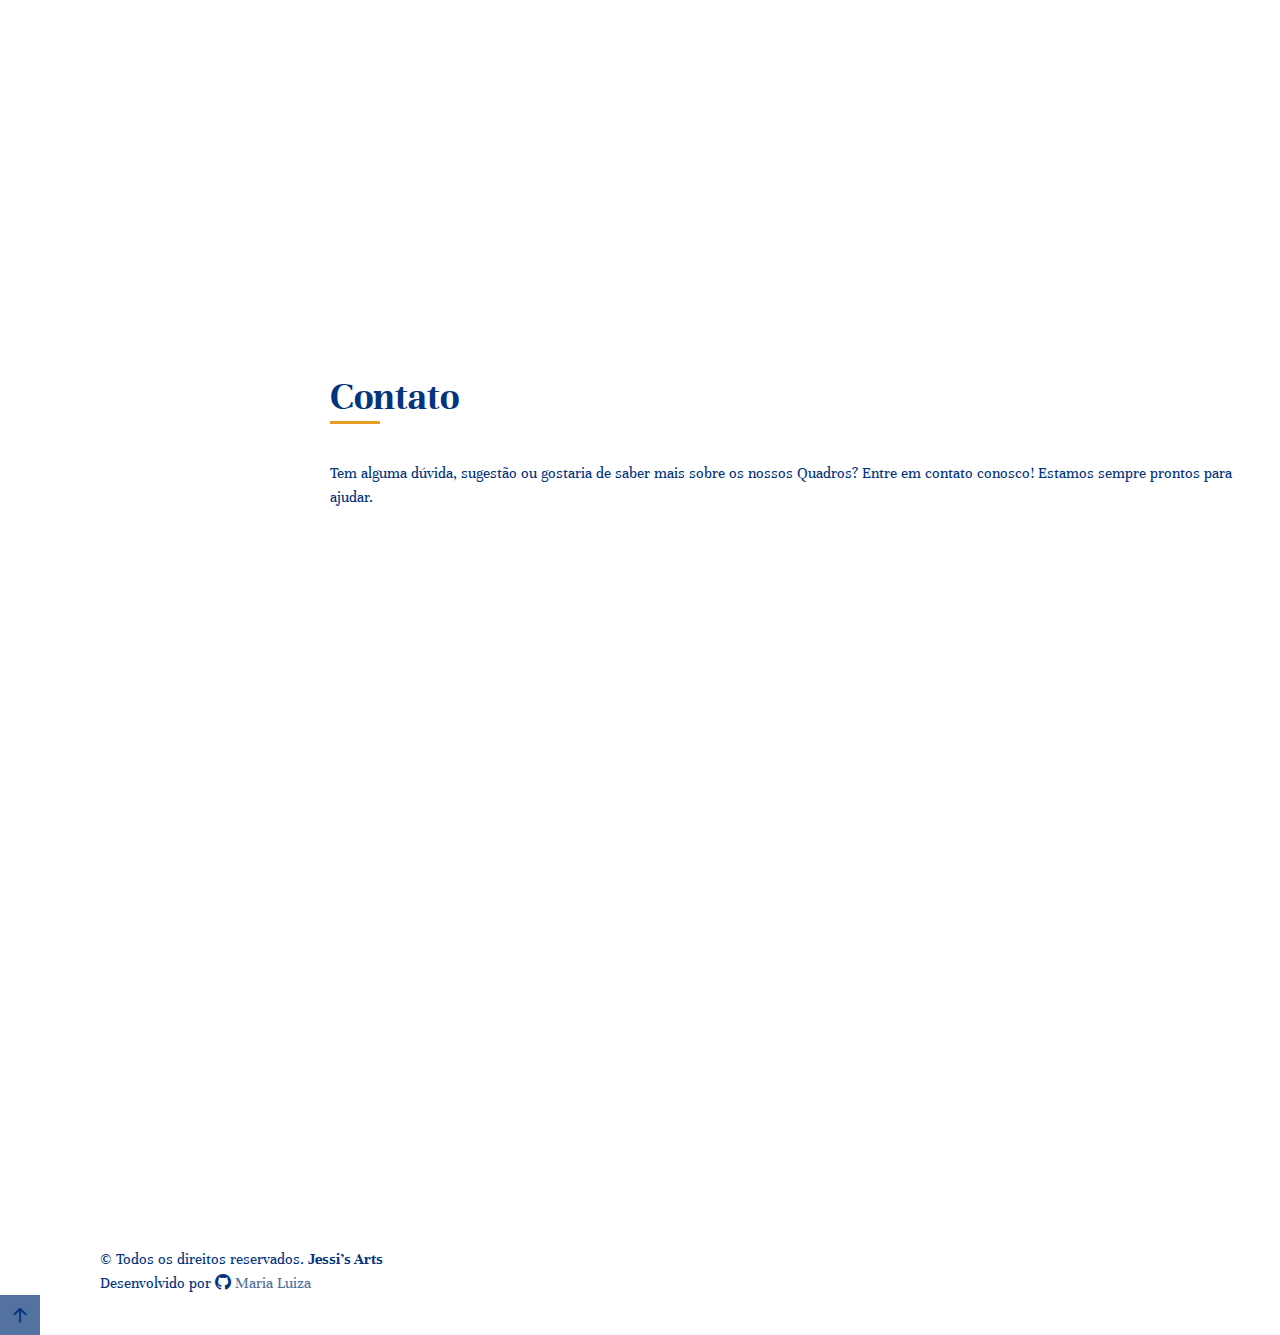
==== commit e5da09a3: "Add files via upload" ====
--- a/index.html
+++ b/index.html
@@ -191,7 +191,7 @@
     <section id="conquistas" class="conquistas">
       <div class="container">
 
-        <div>
+        <div class="section-title">
           <h2> Conquistas</h2>
           <p> Loja com a maior número de vendas da atualidade</p>
         </div>
@@ -590,7 +590,7 @@
     <section id="servicos" class="servicos">
       <div class="container">
 
-        <div>
+        <div class="section-title">
           <h2> Serviços </h2>
           <p> Somos uma loja completa de venda de Quadros. </p>
         </div>
@@ -648,28 +648,28 @@
               <div class="depoimento-item" data-aos="fade-up">
 
                 <p>
-                  <i class="bx bxs-quote-alt-left"></i>
-
-                 Fiquei extremamente feliz com a minha aquisição!
-
-                  <i class="bx bxs-quote-alt-right"></i>
+                  <i class="bx bxs-quote-alt-left quote-left"></i>
+
+                  Fiquei extremamente feliz com a minha aquisição!
+
+                  <i class="bx bxs-quote-alt-right quote-right"></i>
                 </p>
 
                 <img class="depoimento-img" src="img/depoimentos/depoimento-1.jpg" alt="">
                 <h3>Robson</h3>
                 <h4></h4>
               </div>
-            </div> <!-- fim slide 1 -->
+            </div> <!-- fim slide 1 --> 
 
             <div class="swiper-slide">
               <div class="depoimento-item" data-aos="fade-up">
 
                 <p>
-                  <i class="bx bxs-quote-alt-left"></i>
-
-                  Fiquei apaixonada pelo quadro que comprei!
-
-                  <i class="bx bxs-quote-alt-right"></i>
+                  <i class="bx bxs-quote-alt-left quote-left"></i>
+
+                  Fiquei apaixonada pelo quadro que comprei! Em breve comprarei outros!
+
+                  <i class="bx bxs-quote-alt-right quote-right"></i>
                 </p>
 
                 <img class="depoimento-img" src="img/depoimentos/depoimento-2.jpg" alt="">
@@ -682,11 +682,11 @@
               <div class="depoimento-item" data-aos="fade-up">
 
                 <p>
-                  <i class="bx bxs-quote-alt-left"></i>
-
-                  Fiquei apaixonada pelo quadro que comprei!
-
-                  <i class="bx bxs-quote-alt-right"></i>
+                  <i class="bx bxs-quote-alt-left quote-left"></i>
+
+                  Amei conhecer a loja e super recomendo. Atendimento excepcional e obras lindas!
+
+                  <i class="bx bxs-quote-alt-right quote-right"></i>
                 </p>
 
                 <img class="depoimento-img" src="img/depoimentos/depoimento-3.jpg" alt="">
@@ -699,16 +699,16 @@
               <div class="depoimento-item" data-aos="fade-up">
 
                 <p>
-                  <i class="bx bxs-quote-alt-left"></i>
-
-                  Fiquei apaixonada pelo quadro que comprei!
-
-                  <i class="bx bxs-quote-alt-right"></i>
+                  <i class="bx bxs-quote-alt-left quote-left"></i>
+
+                  Comprei um quadro do tamanho galeria, o nível de detalhes é impressionante!
+
+                  <i class="bx bxs-quote-alt-right quote-right"></i>
                 </p>
 
                 <img class="depoimento-img" src="img/depoimentos/depoimento-4.jpg" alt="">
                 <h3> Mark </h3> <!-- nome das pessoas  -->
-                <h4></h4> 
+                <h4></h4>
               </div>
             </div> <!-- fim slide 4 -->
 
@@ -716,11 +716,11 @@
               <div class="depoimento-item" data-aos="fade-up">
 
                 <p>
-                  <i class="bx bxs-quote-alt-left"></i>
-
-                 Minha namorada amou o quadro que dei para ela
-
-                  <i class="bx bxs-quote-alt-right"></i>
+                  <i class="bx bxs-quote-alt-left quote-left"></i>
+
+                  Minha namorada amou o quadro que dei para ela no dia dos namorados
+
+                  <i class="bx bxs-quote-alt-right quote-right"></i>
                 </p>
 
                 <img class="depoimento-img" src="img/depoimentos/depoimento-5.jpg" alt="">
@@ -739,67 +739,121 @@
     </section> <!-- fim depoimentos  -->
 
     <section id="contato" class="contato">
-        <div class="container">
-
-            <div class="section-title">
-
-                <h2> Contato </h2>
-                <p> Tem alguma dúvida, sugestão ou gostaria de saber mais sobre os nossos Quadros? Entre em contato conosco! Estamos sempre prontos para ajudar. </p>
-            </div>
-
-            <div class="row" data-aos="fade-in">
-
-              <div class="col-lg-5 d-flex align-items-stretch">
-
-                <div class="info">
-
-                  <div class="endereco">
-                      <i class="bi bi-geo-alt"></i>
-                      <h4>Endereço:</h4>
-                      <p> R: Jaguaré Mirim, 71 <br> Vila Leopoldina - SP</p>
-                  </div> <!-- fim endereço -->
-
-                  <div class="endereco">
-                      <i class="bi bi-envelope"></i>
-                      <h4>Email:</h4>
-                      <p> jessisarts@gmail.com </p>
-                  </div> <!-- fim email -->
-
-                  <div class="fone">
-                      <i class="bi bi-whatsapp"></i>
-                      <a href="https://wa.me/551191316-7765" target="_blank">
-                      <h4>Whatsapp</h4>
-                      <p> (11) 9 1316-7765</p>
-                    </a>
-                  </div> <!-- fim fone -->
-
-                  <iframe src="https://www.google.com/maps/embed?pb=!1m18!1m12!1m3!1d1829.0993874256171!2d-46.75144727584931!3d-23.525352060632862!2m3!1f0!2f0!3f0!3m2!1i1024!2i768!4f13.1!3m3!1m2!1s0x94cef8b811e8e3a1%3A0xa7564bb4c78f41b3!2sSenai%20Vila%20Leopoldina%20-%20Mariano%20Ferraz!5e0!3m2!1spt-BR!2sbr!4v1718482229245!5m2!1spt-BR!2sbr" " style="border:0; width:100% height= 320px; allowfullscreen="loading="lazy" referrerpolicy="no-referrer-when-downgrade"></iframe>
-
-                </div> <!-- fim info -->
-              </div> <!-- coluna esquerda  -->
-
-            </div>  <!-- fim da row -->
-
-        </div>
+      <div class="container">
+
+        <div class="section-title">
+
+          <h2> Contato </h2>
+          <p> Tem alguma dúvida, sugestão ou gostaria de saber mais sobre os nossos Quadros? Entre em contato conosco!
+            Estamos sempre prontos para ajudar. </p>
+        </div>
+
+        <div class="row" data-aos="fade-in">
+
+          <div class="col-lg-5 d-flex align-items-stretch">
+
+            <div class="info">
+
+              <div class="endereco">
+                <i class="bi bi-geo-alt"></i>
+                <h4>Endereço:</h4>
+                <p> R: Jaguaré Mirim, 71 <br> Vila Leopoldina - SP</p>
+              </div> <!-- fim endereço -->
+
+              <div class="endereco">
+                <i class="bi bi-envelope"></i>
+                <h4>Email:</h4>
+                <p> jessisarts@gmail.com </p>
+              </div> <!-- fim email -->
+
+              <div class="fone">
+                <i class="bi bi-whatsapp"></i>
+                <a href="https://wa.me/551191316-7765" target="_blank">
+                  <h4>Whatsapp</h4>
+                  <p> (11) 9 1316-7765</p>
+                </a>
+              </div> <!-- fim fone -->
+
+              <iframe
+                src="https://www.google.com/maps/embed?pb=!1m18!1m12!1m3!1d1829.0993874256171!2d-46.75144727584931!3d-23.525352060632862!2m3!1f0!2f0!3f0!3m2!1i1024!2i768!4f13.1!3m3!1m2!1s0x94cef8b811e8e3a1%3A0xa7564bb4c78f41b3!2sSenai%20Vila%20Leopoldina%20-%20Mariano%20Ferraz!5e0!3m2!1spt-BR!2sbr!4v1718482229245!5m2!1spt-BR!2sbr"
+                style="border:0; width:100% height= 320px; " allowfullscreen="" loading="lazy"
+                referrerpolicy="no-referrer-when-downgrade"></iframe>
+
+            </div> <!-- fim info -->
+          </div> <!-- coluna esquerda  -->
+
+          <div class="col-lg-7 mt-5 mt-lg-0 d-flex align-items-stretch">
+
+            <form class="email-form" action="#" method="#">
+
+              <div class="row">
+
+                <div class="form-group col-md-6">
+
+                  <label for="nome"> Nome Completo *</label>
+                  <input type="text" name="nome" class="form-control" required>
+
+                </div> <!-- div nome -->
+
+                <div class="form-group col-md-6">
+
+                  <label for="email"> Seu Email *</label>
+                  <input type="email" name="email" class="form-control" required>
+
+                </div> <!-- div email  -->
+
+              </div> <!-- fim row -->
+
+              <div class="form-group">
+
+                <label for="assunto"> Assunto </label>
+                <input type="text" name="assunto" class="form-control">
+
+              </div> <!-- fim assunto  -->
+
+              <div class="form-group">
+
+                <label for=""> Digite a sua mensagem *</label>
+                <textarea name="mensagem" class="form-control" rows="10" required></textarea>
+
+              </div> <!-- fim mensagem -->
+
+              <div class="text-center">
+
+                <button type="submit"> Enviar </button>
+
+              </div>
+
+
+            </form>
+
+          </div> <!-- coluna direita -->
+
+
+        </div> <!-- fim da row -->
+
+      </div>
     </section>
 
   </main> <!-- fim main -->
 
   <footer id="footer">
-      <div class="container">
-          <div class="copyright">
-              &copy; Todos os direitos reservados.
-              <strong> <span> Jessi's Arts </span></strong>
-          </div>
-          <div class="creditos">
-              Desenvolvido por <i class="bi bi-github"></i>
-              <a href="https://github.com/Marialuizacortez" target="_blank"> Maria Luiza </a>
-          </div>
+    <div class="container">
+      <div class="copyright">
+        &copy; Todos os direitos reservados.
+        <strong> <span> Jessi's Arts </span></strong>
       </div>
+      <div class="creditos">
+        Desenvolvido por <i class="bi bi-github"></i>
+        <a href="https://github.com/Marialuizacortez" target="_blank"> Maria Luiza </a>
+      </div>
+    </div>
   </footer>
-
+ 
   <!-- back-to-top -->
-
+  <a href="#" class="back-to-top d-flex align-items-center justify-content-center">
+    <i class="bi bi-arrow-up-short"></i>
+  </a>
   <!-- JS Bootstrap -->
   <script src="bootstrap/aos/aos.js"></script>
   <script src="bootstrap/bootstrap/js/bootstrap.bundle.min.js"></script>
--- a/css/style.css
+++ b/css/style.css
@@ -305,7 +305,7 @@
     line-height: 40px;
     display: block;
     font-weight: 700;
-    color: var(--texto-titulo);
+    color: var(--detalhes-escuro); /* alterei 22/06 */
     margin-left: 60px;
 }
 .conquistas .count-box p {
@@ -473,4 +473,238 @@
 .portfolio .portfolio-wrap:hover .portfolio-links {
     opacity: 1;
     bottom: 0;
-}+}
+/* portfolio página adicional == detalhes  */
+
+/** voltar **/
+.servicos .icon-box {
+    margin-bottom: 20px;
+}
+.servicos .icon {
+    float: left;
+    display: flex;
+    align-items: center;
+    justify-content: center;
+    width: 60px;
+    height: 60px;
+    background: var(--fundo-claro);
+    border-radius: 50%;
+    margin-right: 12px;
+    transition: 0.5s;
+    border: 2px solid var(--fundo-escuro);
+    box-shadow: 0 0 5px 0;
+}
+.servicos .icon i {
+    font-size: 28px;
+    color: var(--fundo-menu-lateral);
+    line-height: 0;
+}
+.servicos .icon:hover {
+    background: var(--detalhes-claro);
+    transition: 0.3s;
+}
+.servicos .icon:hover i {
+    color: var(--texto-claro);
+}
+.servicos .title {
+    margin-left: 80px;
+    margin-bottom: 15px;
+    font-weight: 700;
+    font-size: 24px;
+    color: var(--detalhes-escuro);
+}
+.servicos .descricao {
+    margin-left: 60px;
+    line-height: 20px;
+    font-size: 18px; 
+}
+/* depoimentos // feedbacks //avaliações */
+.depoimentos,
+.depoimentos .depoimentos-slider {
+    overflow: hidden;
+}
+.depoimentos .depoimento-item {
+    text-align: center;
+    min-height: 320px;
+}
+.depoimentos .depoimento-item .depoimento-img {
+    width: 90px;
+    border-radius: 50%;
+    margin: 0 auto;
+}
+.depoimentos .depoimento-item h3 {
+    font-size: 18px;
+    font-weight: bold;
+    margin: 10px 0 5px 0;
+    color: var(--fundo-escuro);
+}
+.depoimentos .depoimentos-item h4 {
+    font-size: 14px;
+    margin: 0;
+    color: var(--detalhes-escuro);
+}
+.depoimentos .depoimento-item .quote-left,
+.depoimentos .depoimento-item .quote-right {
+    color:var(--texto-titulo);
+    font-size: 26px;
+}
+.depoimentos .depoimento-item .quote-left {
+    display: inline-block;
+    position: relative;
+    left: -10px;
+}
+.depoimentos .depoimento-item .quote-right {
+    display: inline-block;
+    position: relative;
+    top: 10px;
+    right: -5px;
+}
+.depoimentos .depoimento-item p {
+    font-style: italic;
+    color: var(--detalhes-icones);
+    margin: 0 15px 35px 15px;
+    padding: 20px;
+    background: var(--fundo-claro);
+    position: relative;
+    border-radius: 5px;
+    box-shadow: 0 2px 15px rgba(218, 221, 224, 0.219);
+}
+.depoimentos .depoimento-item p::after {
+    content: "";
+    position: absolute;
+    bottom: -18px;
+    left: calc(50% - 20px);
+    width: 0;
+    height: 0;
+    border-top: 20px solid var(--fundo-claro);
+    border-right: 20px solid transparent;
+    border-left: 20px solid transparent;
+}
+.depoimentos .swiper-pagination {
+    margin-top: 55px;
+    position: relative;
+}
+.depoimentos .swiper-pagination .swiper-pagination-bullet {
+    width: 15px;
+    height: 15px;
+    background: var(--detalhes-icones);
+   /*  opacity: 1;
+    border: 1px solid black; */
+}
+.depoimentos .swiper-pagination .swiper-pagination-bullet-active {
+    background: var(--detalhes-escuro);
+}
+/* Contato // Forms */
+.contato {
+    padding-bottom: 130px;
+}
+.contato .info {
+    padding: 30px;
+    background: var(--fundo-claro);
+    width: 100%;
+    box-shadow: 0 0 24px 0 rgba(238, 209, 81, 0.774);
+}
+.contato .info i {
+    font-size: 20px;
+    color: var(--fundo-menu-lateral);
+    float: left;
+    width: 44px;
+    height: 44px;
+    background: var(--borda-clara);
+    border-radius: 50%;
+    align-items: center;
+    justify-content: center;
+    display: flex;
+    transition: all 0.3s ease-in-out;
+}
+.contato .info h4 {
+    color: var(--fundo-menu-lateral);
+    padding-left: 60px;
+    font-size: 22px;
+    font-weight: 600;
+    margin-bottom: 5px;
+}
+.contato .info p {
+    color: var(--texto-claro);
+    font-size: 16px;
+    padding: 0 0 10px 60px;
+    margin-bottom: 30px;
+}
+.contato .info .fone  p:hover {
+    color: var(--texto-escuro);
+}
+/* Forms */
+.contato .email-form {
+    padding: 30px;
+    background: var(--fundo-claro);
+    width: 100%;
+    box-shadow: 0 0 24px 0 rgba(238, 209, 81, 0.774);
+}
+.contato .email-form .form-group {
+    padding-bottom: 15px;
+}
+.contato .email-form label {
+    color: var(--detalhes-escuro);
+    margin-bottom: 2px;
+    font-size: 18px;
+}
+.contato .email-form input, 
+.contato .email-form textarea {
+    /* border-radius: 0; */
+    box-shadow: none;
+    font-size: 16px;
+}
+.contato .email-form input {
+    height: 40px;
+}
+.contato .email-form textarea {
+    padding: 10px 15px;
+}
+.contato .email-form button[type=submit] {
+    background: var(--texto-claro);
+    color: #000000;
+    border: 0;
+    border-radius: 4px;
+    padding: 10px 24px;
+  /*   width: 70px;
+    height: 80px; 
+    font-size: 18px; */
+    transition: 0.4s;
+}
+.contato .email-form button[type=submit] :hover {
+    background: var(--fundo-escuro);
+}
+
+/* back-to-top // voltar ao topo */
+.back-to-top {
+   /*  position: fixed;
+    visibility: hidden;
+    opacity: 0; */
+    right: 15px;
+    bottom: 15px;
+    z-index: 9999;
+    background: var(--detalhes-icones);
+    width: 40px;
+    height: 40px;
+}
+.back-to-top i {
+    color: var(--fundo-menu-lateral);
+    font-size: 30px;
+    line-height: 0;
+}
+.back-to-top:hover {
+    background: var(--texto-claro);
+}
+.back-to-top i:hover {
+    color: var(--detalhes-icones);
+}
+.back-to-top.active {
+    visibility: visible;
+    opacity: 1;
+}
+/* Footer */
+
+
+/* --- breadcrumbs --- */
+
+/* voltar aqui */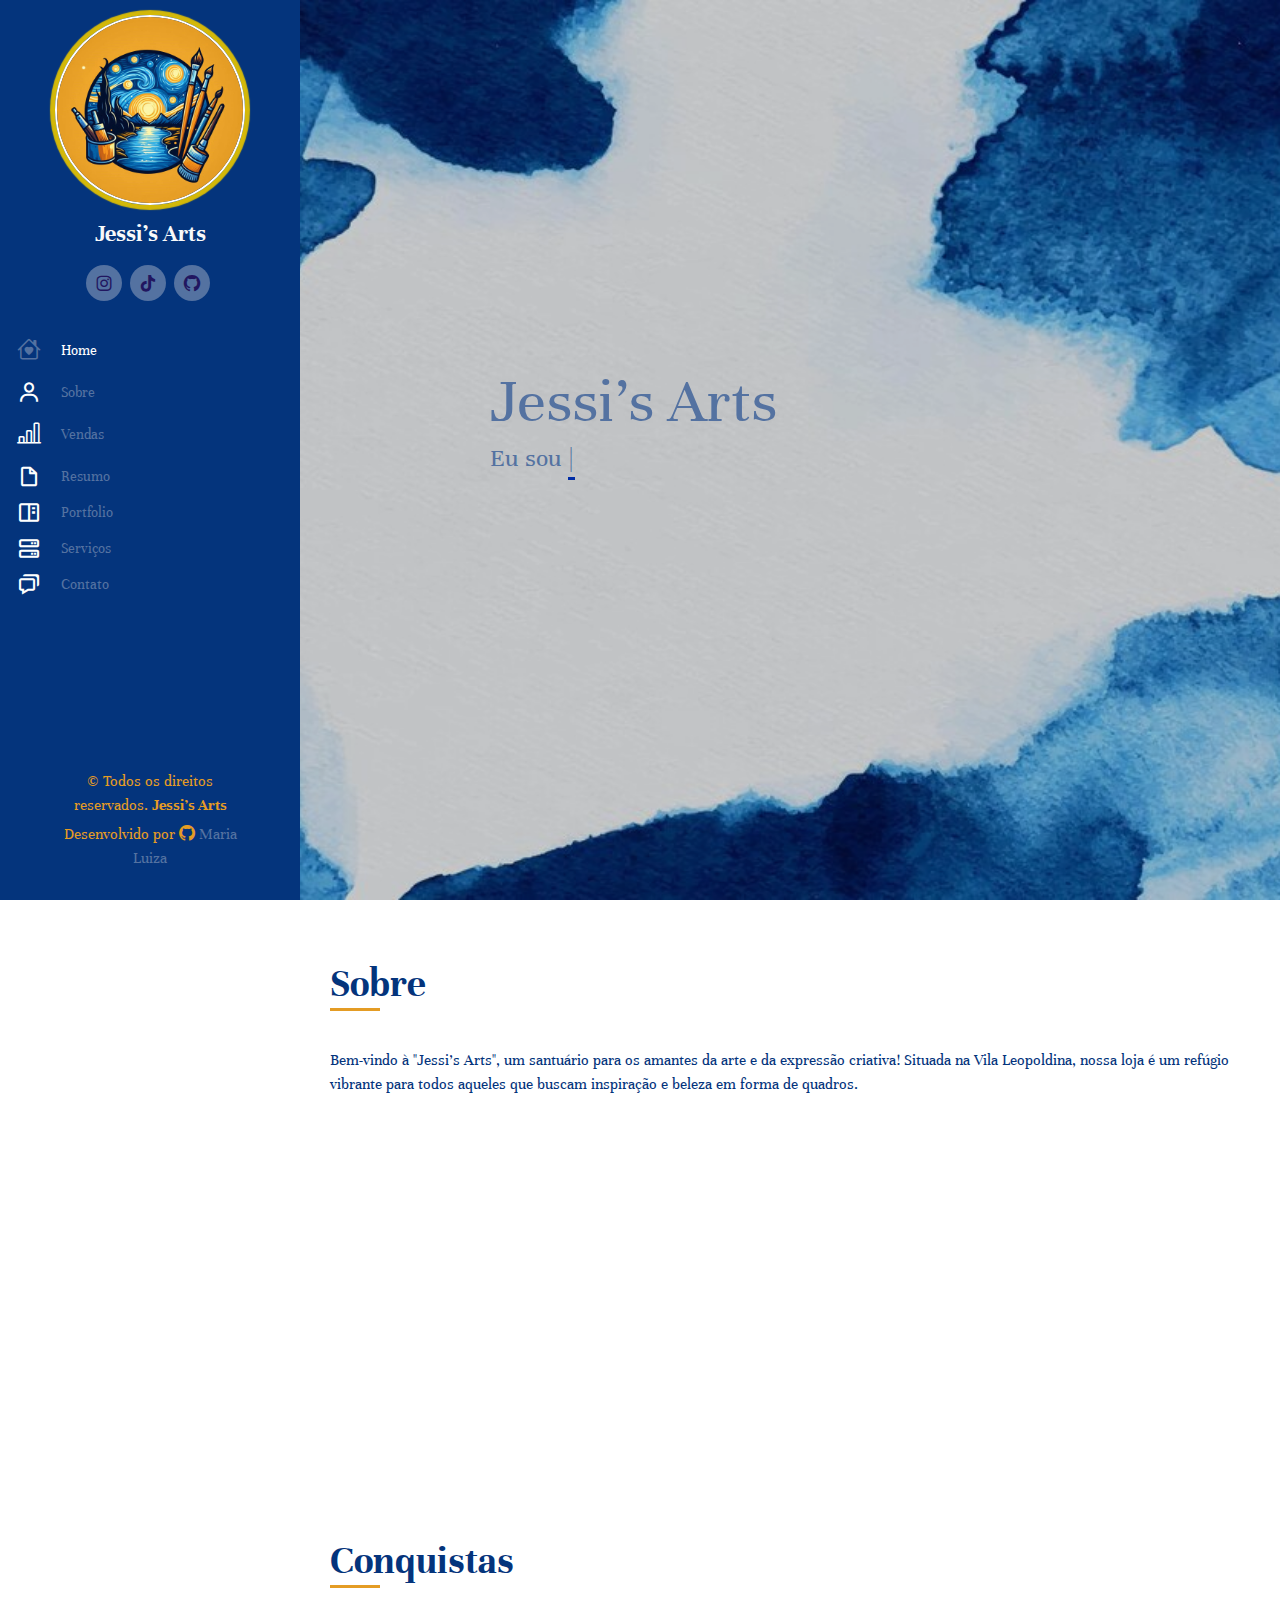
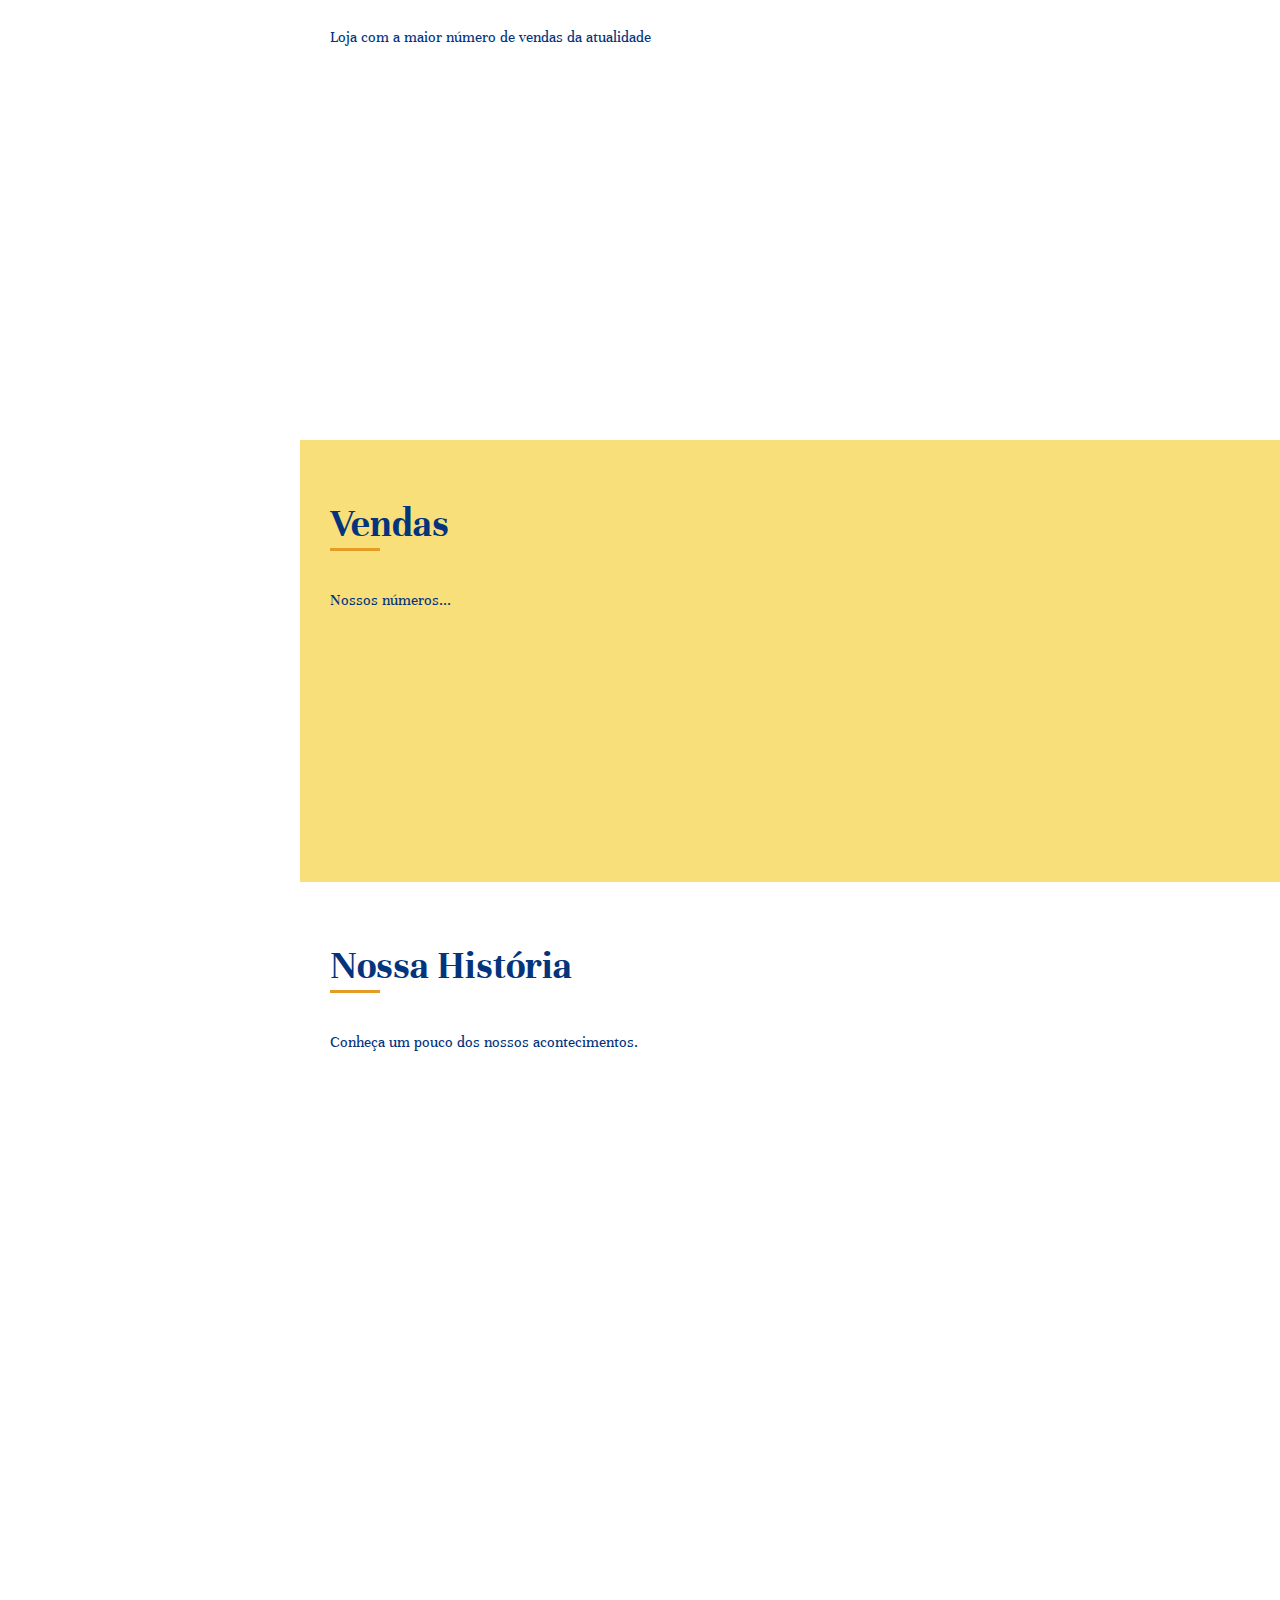
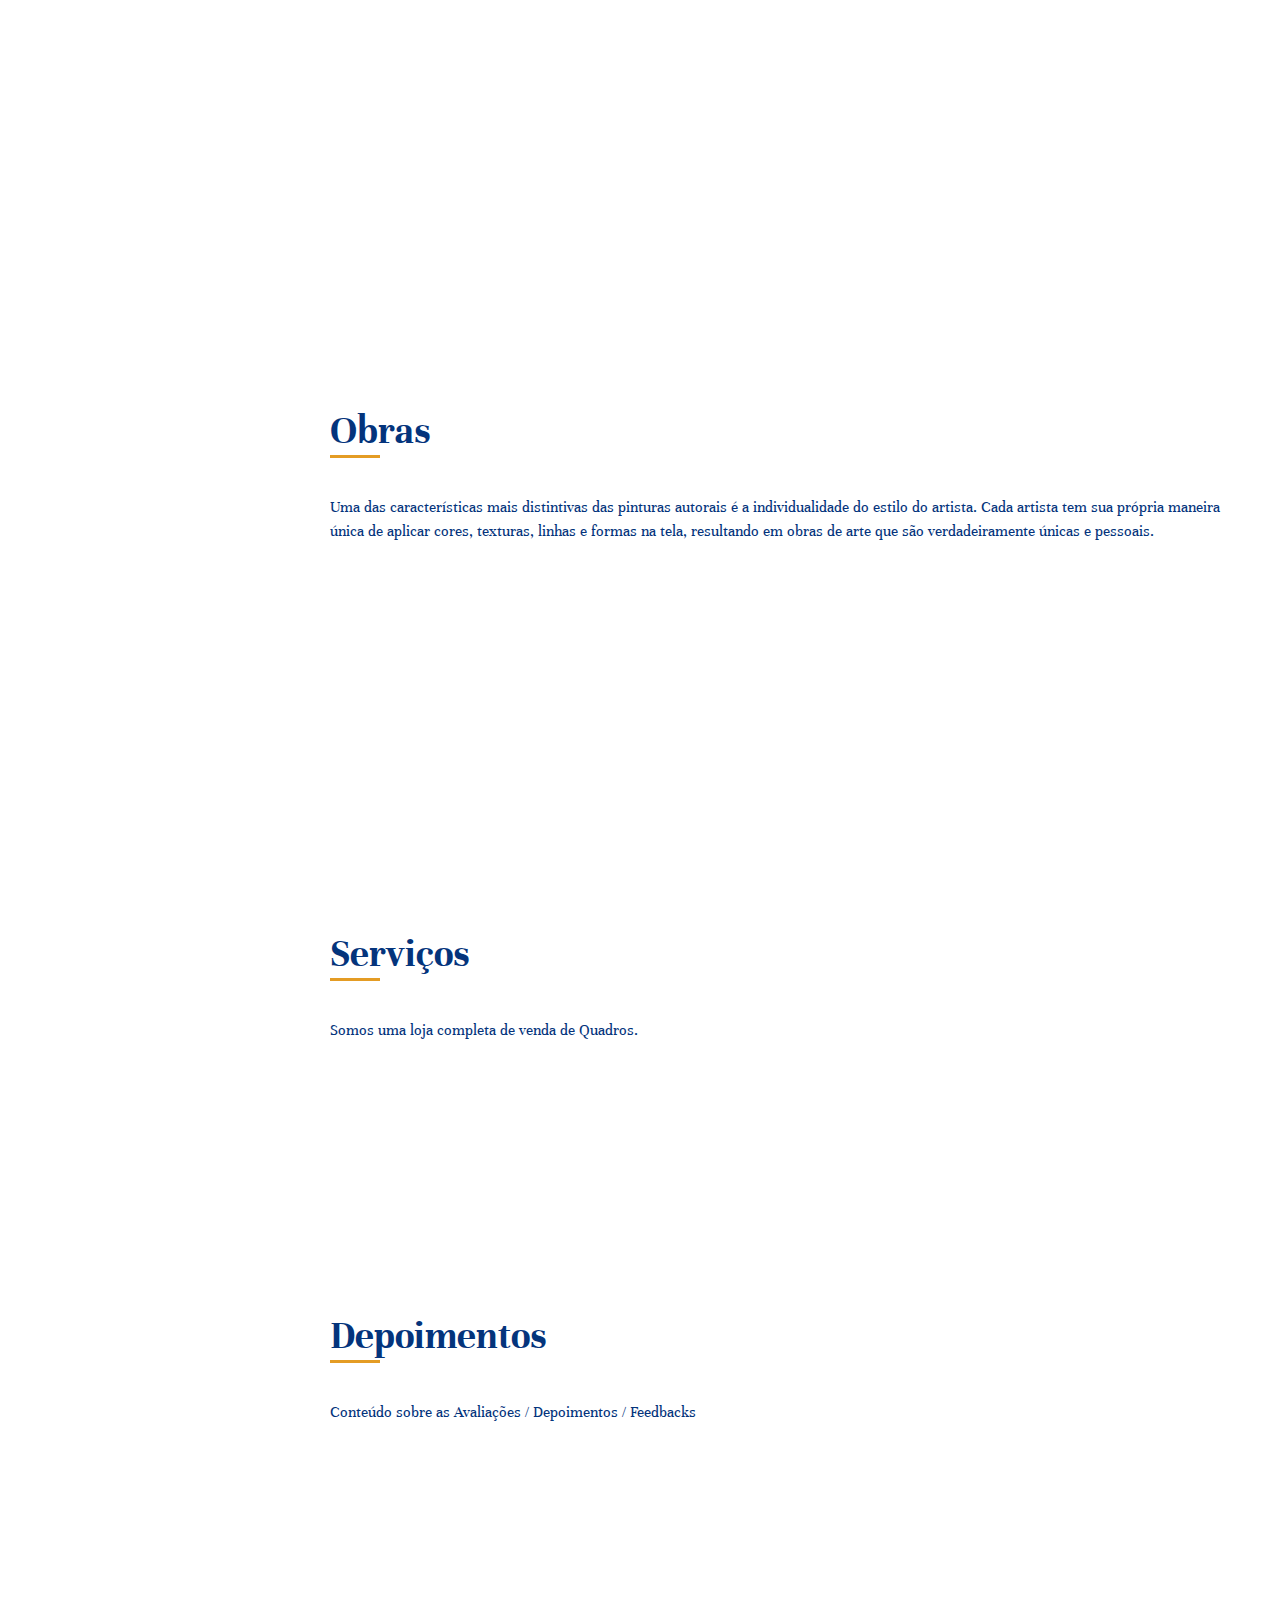
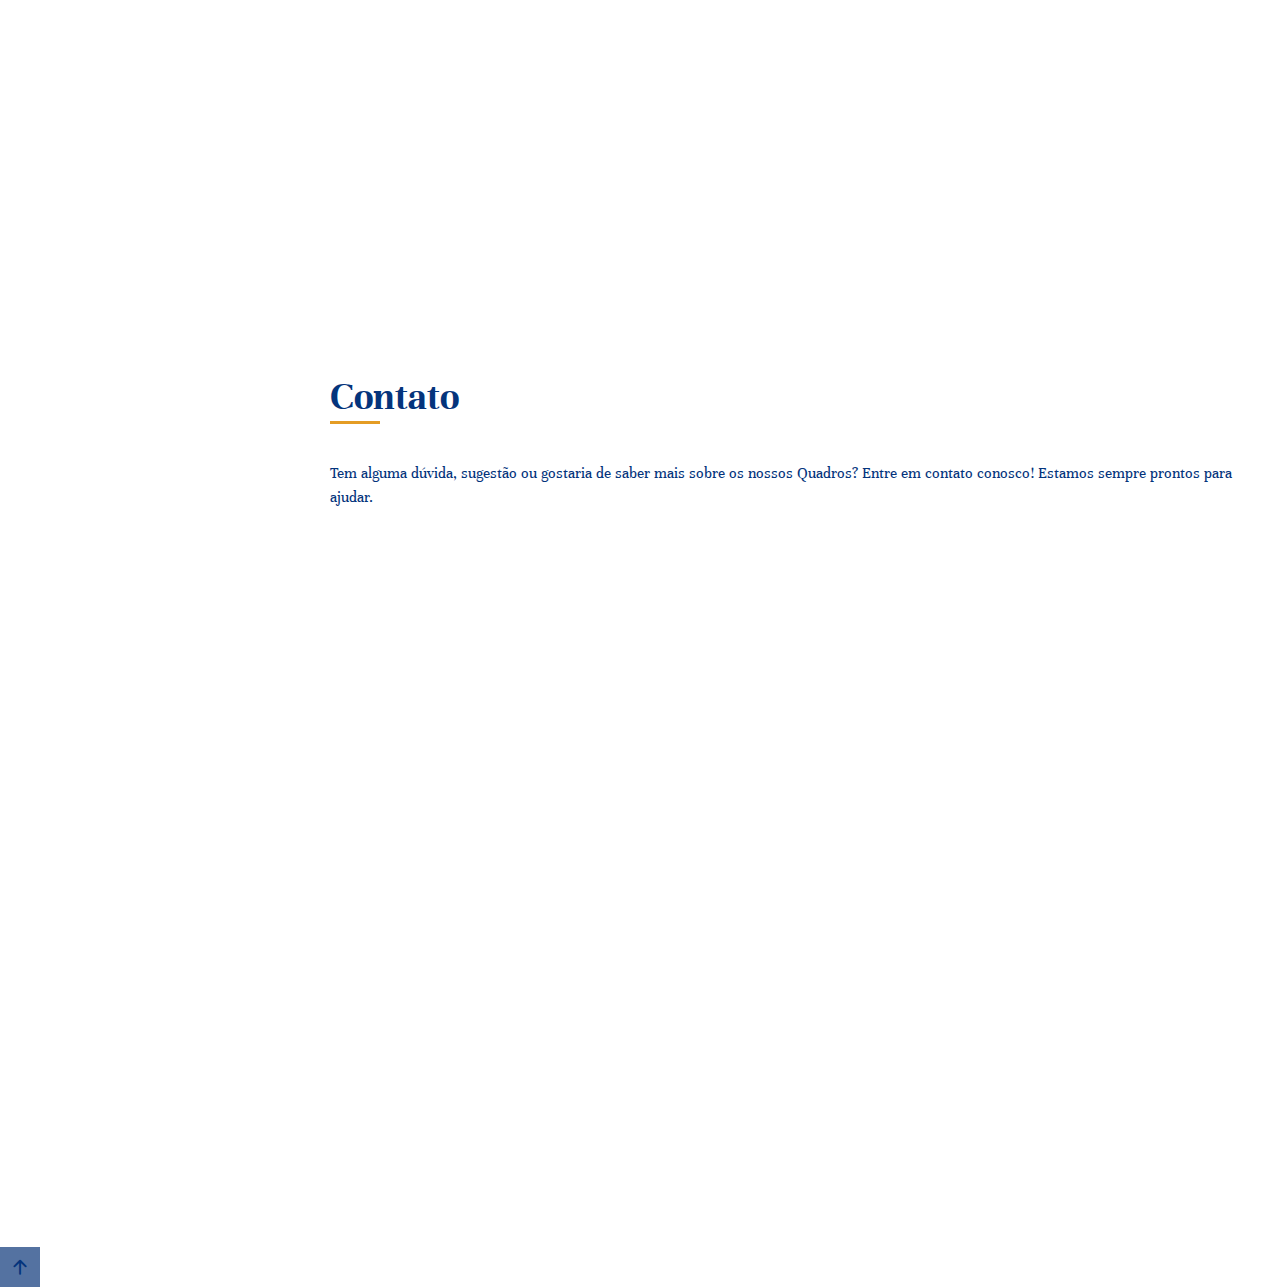
==== commit 302d16f3: "Add files via upload" ====
--- a/index.html
+++ b/index.html
@@ -403,7 +403,7 @@
                 <ul>
                   <li> Criamos novas obras </li>
                   <li> Novos modelos de tela </li>
-                  <li> Investimos em outros tipos de tinta </li>
+                  <li> Investimos em tintas de qualidade </li>
                 </ul>
               </div>
 
--- a/css/style.css
+++ b/css/style.css
@@ -48,7 +48,7 @@
     background-color: var(--fundo-menu-lateral);
     transition: all ease-in-out 0.5s;
     padding: 0 15px;
-    z-index: 99999;
+    z-index: 9997;
     overflow-y: auto;
 }
 .perfil img{
@@ -703,7 +703,36 @@
     opacity: 1;
 }
 /* Footer */
-
+#footer {
+    padding: 30px;
+    background: var(--fundo-menu-lateral);
+    color: var(--fundo-escuro);
+    font-size: 16px;
+    position: fixed; 
+    left: 0;
+    bottom: 0;
+    width: 300px; 
+    z-index: 9999;
+}
+#footer .copyright {
+    text-align: center;
+}
+#footer .creditos {
+    padding-top: 5px;
+    text-align: center;
+    font-size: 16px;
+    color: var(--fundo-escuro);
+}
+#footer .creditos a {
+    color: var(--texto-claro);
+}
+@media (max-width: 1199px) {
+    #footer {
+        position: static;
+        width: auto;
+        padding-right: 20px 15px;
+    }
+}
 
 /* --- breadcrumbs --- */
 
